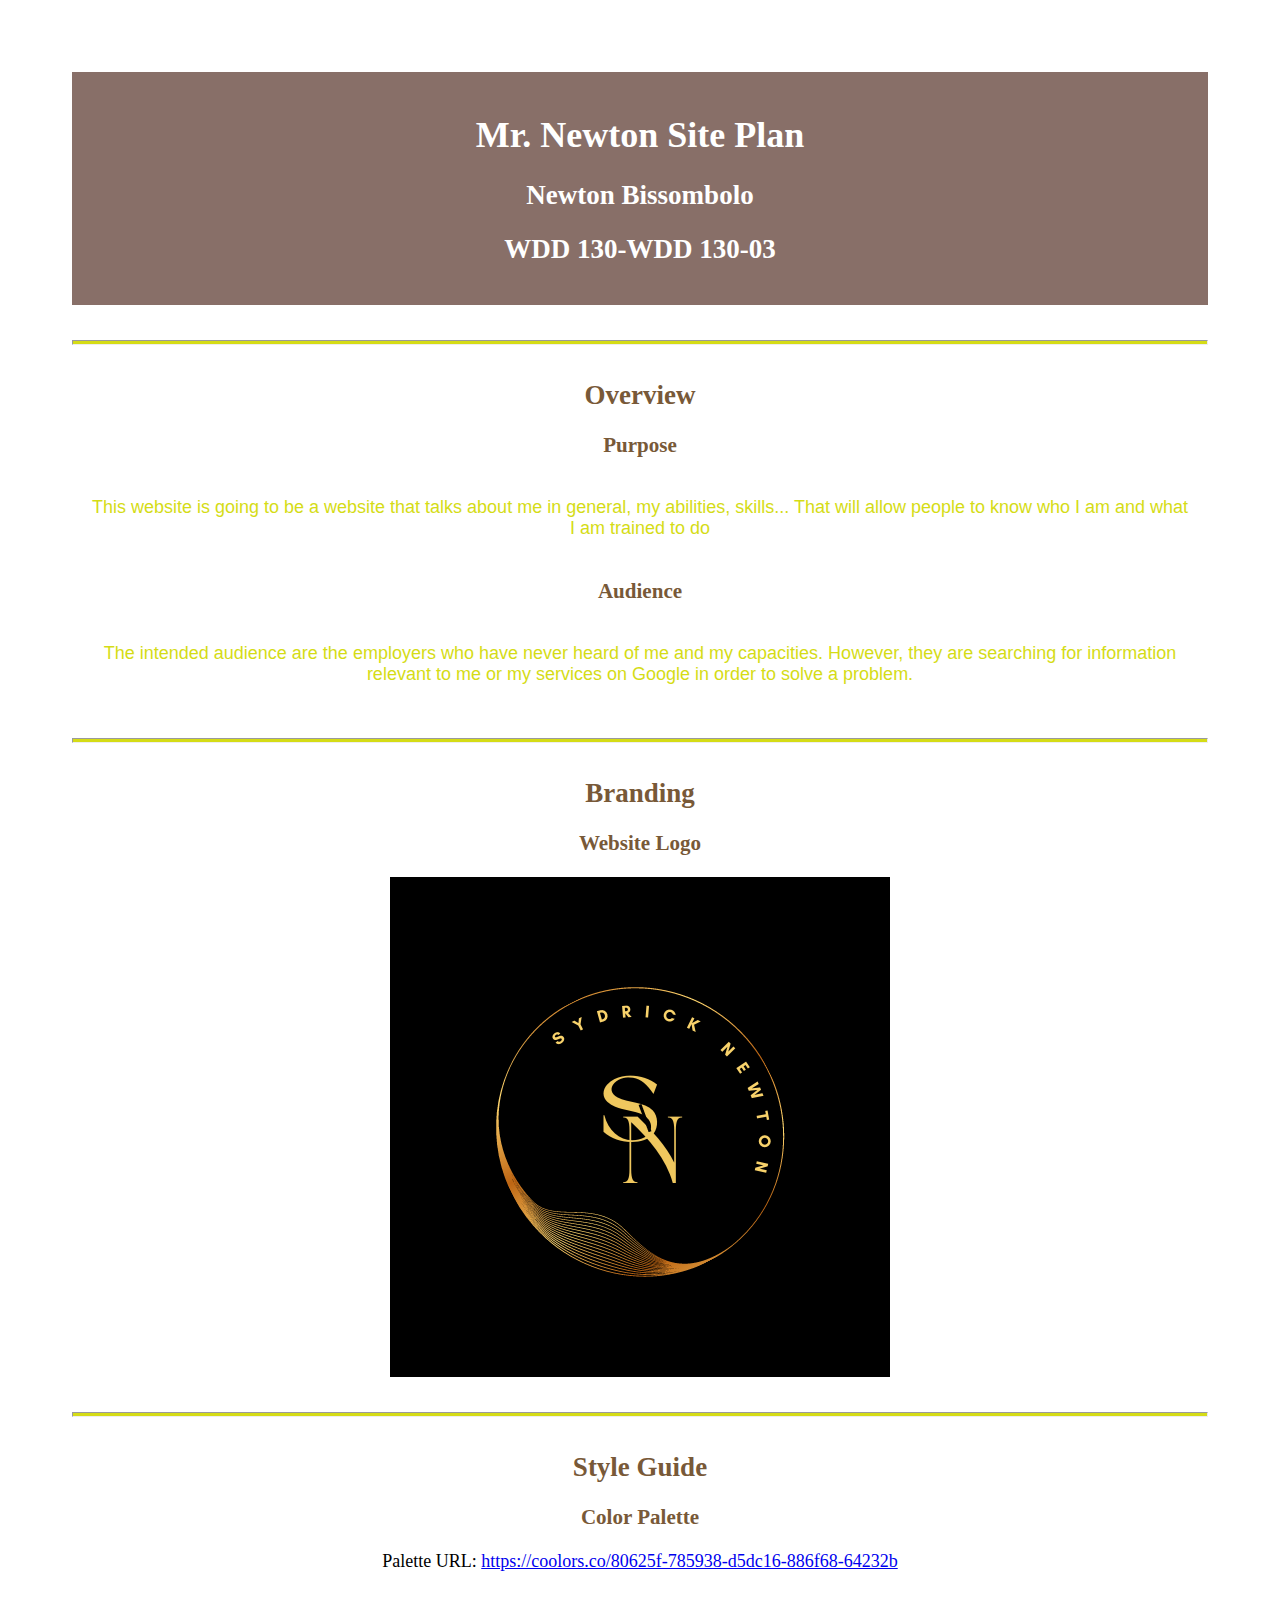
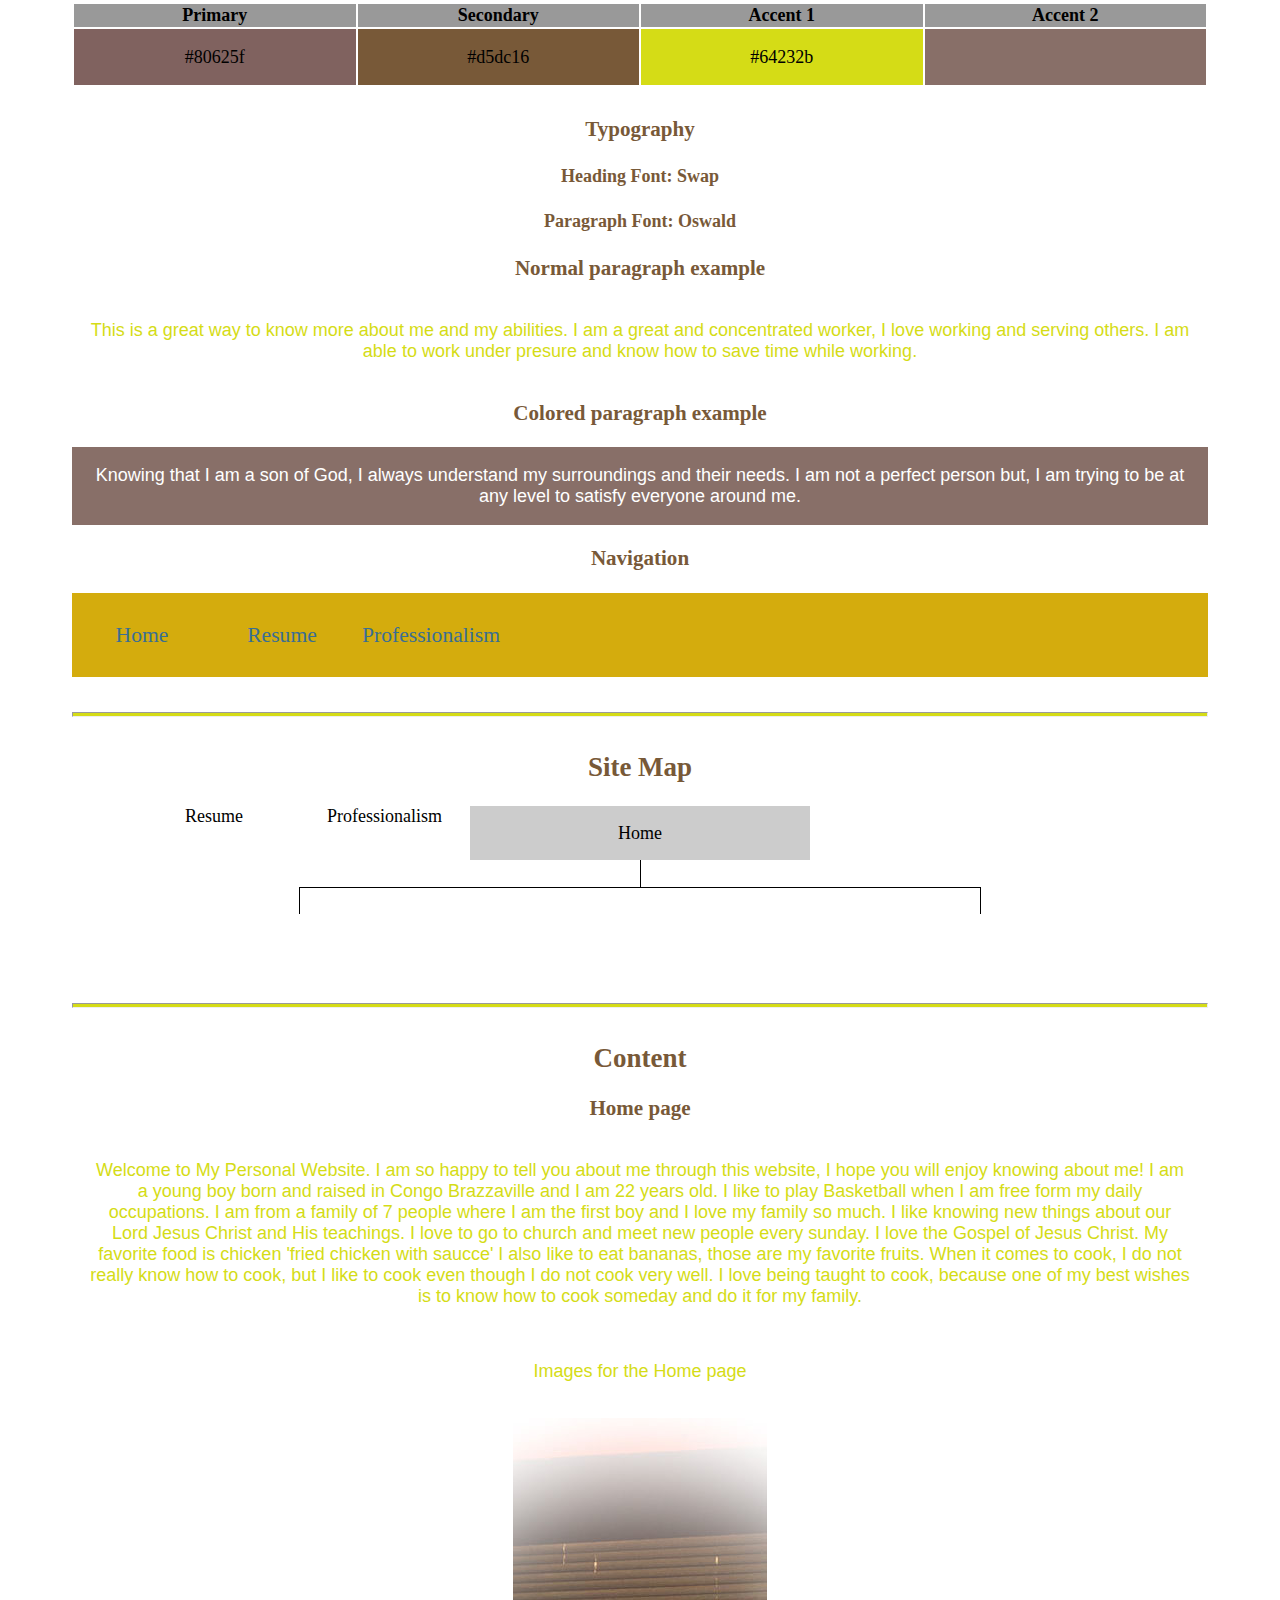
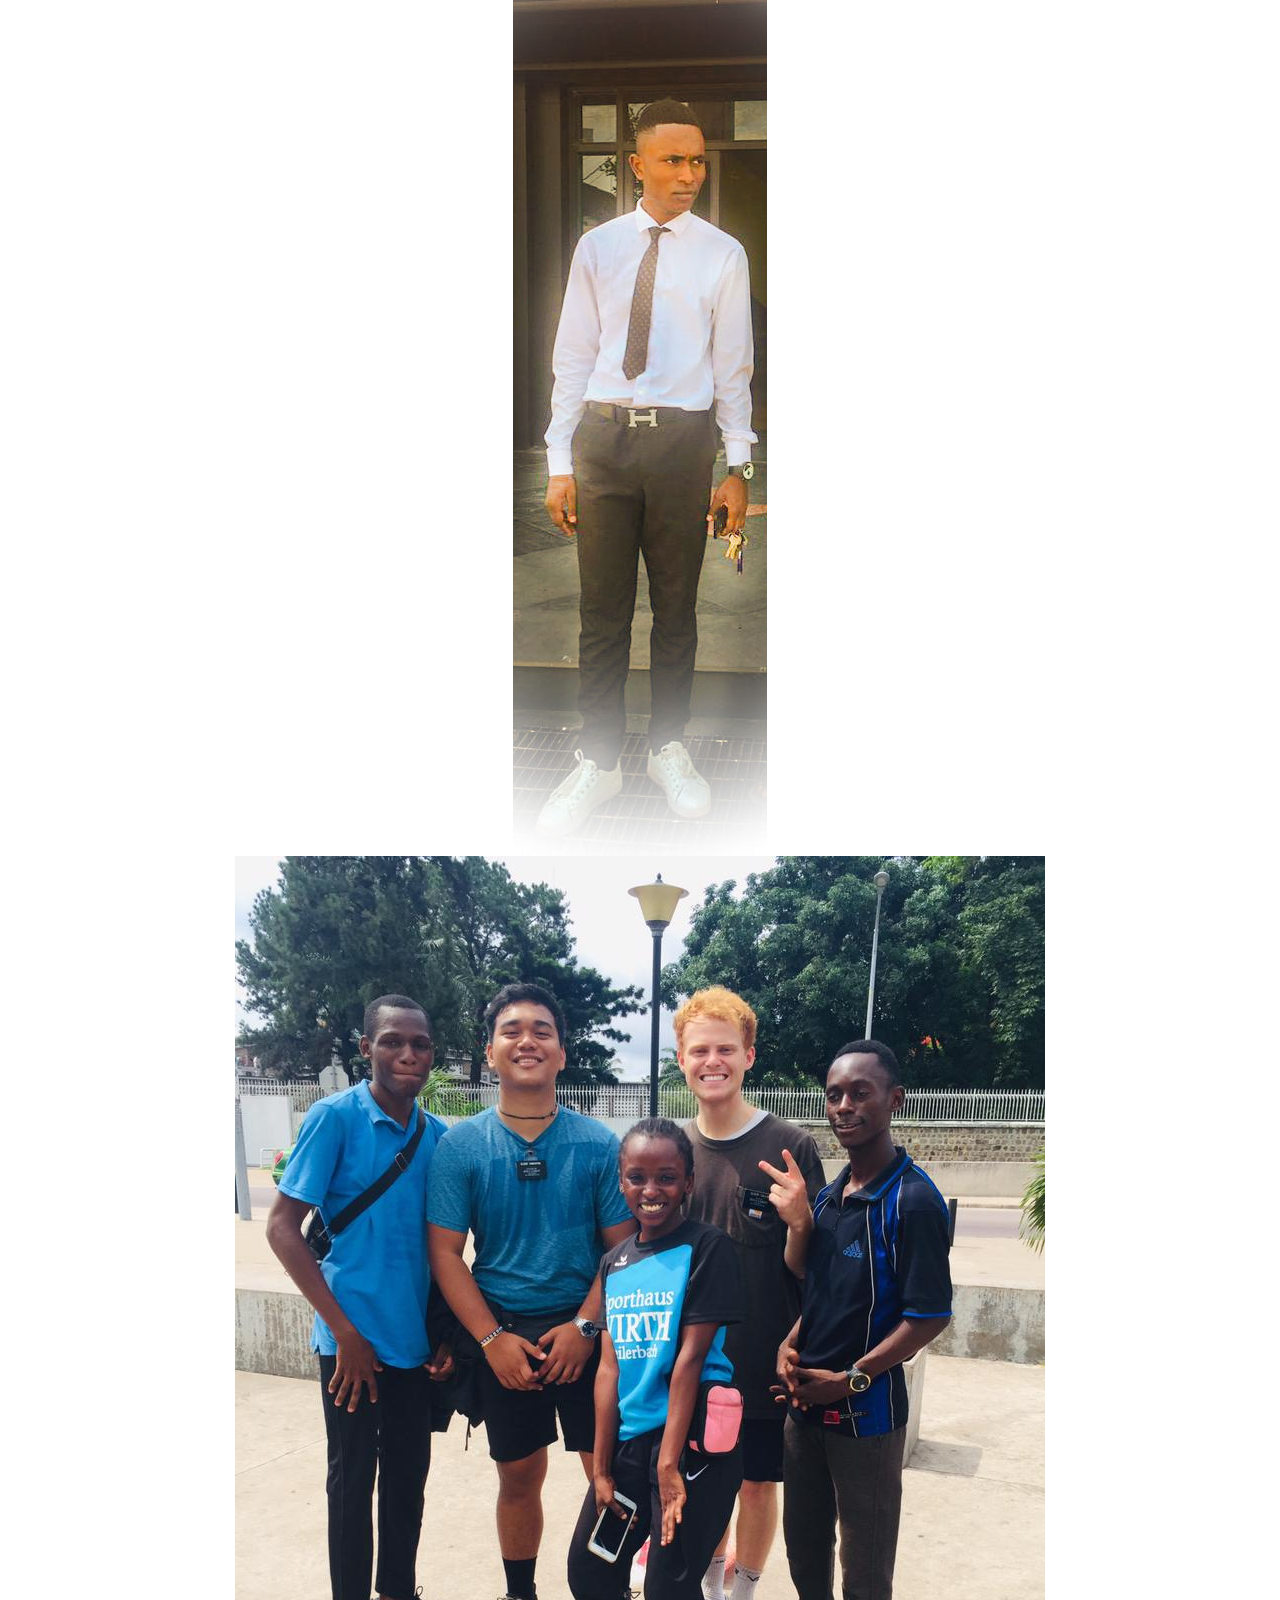
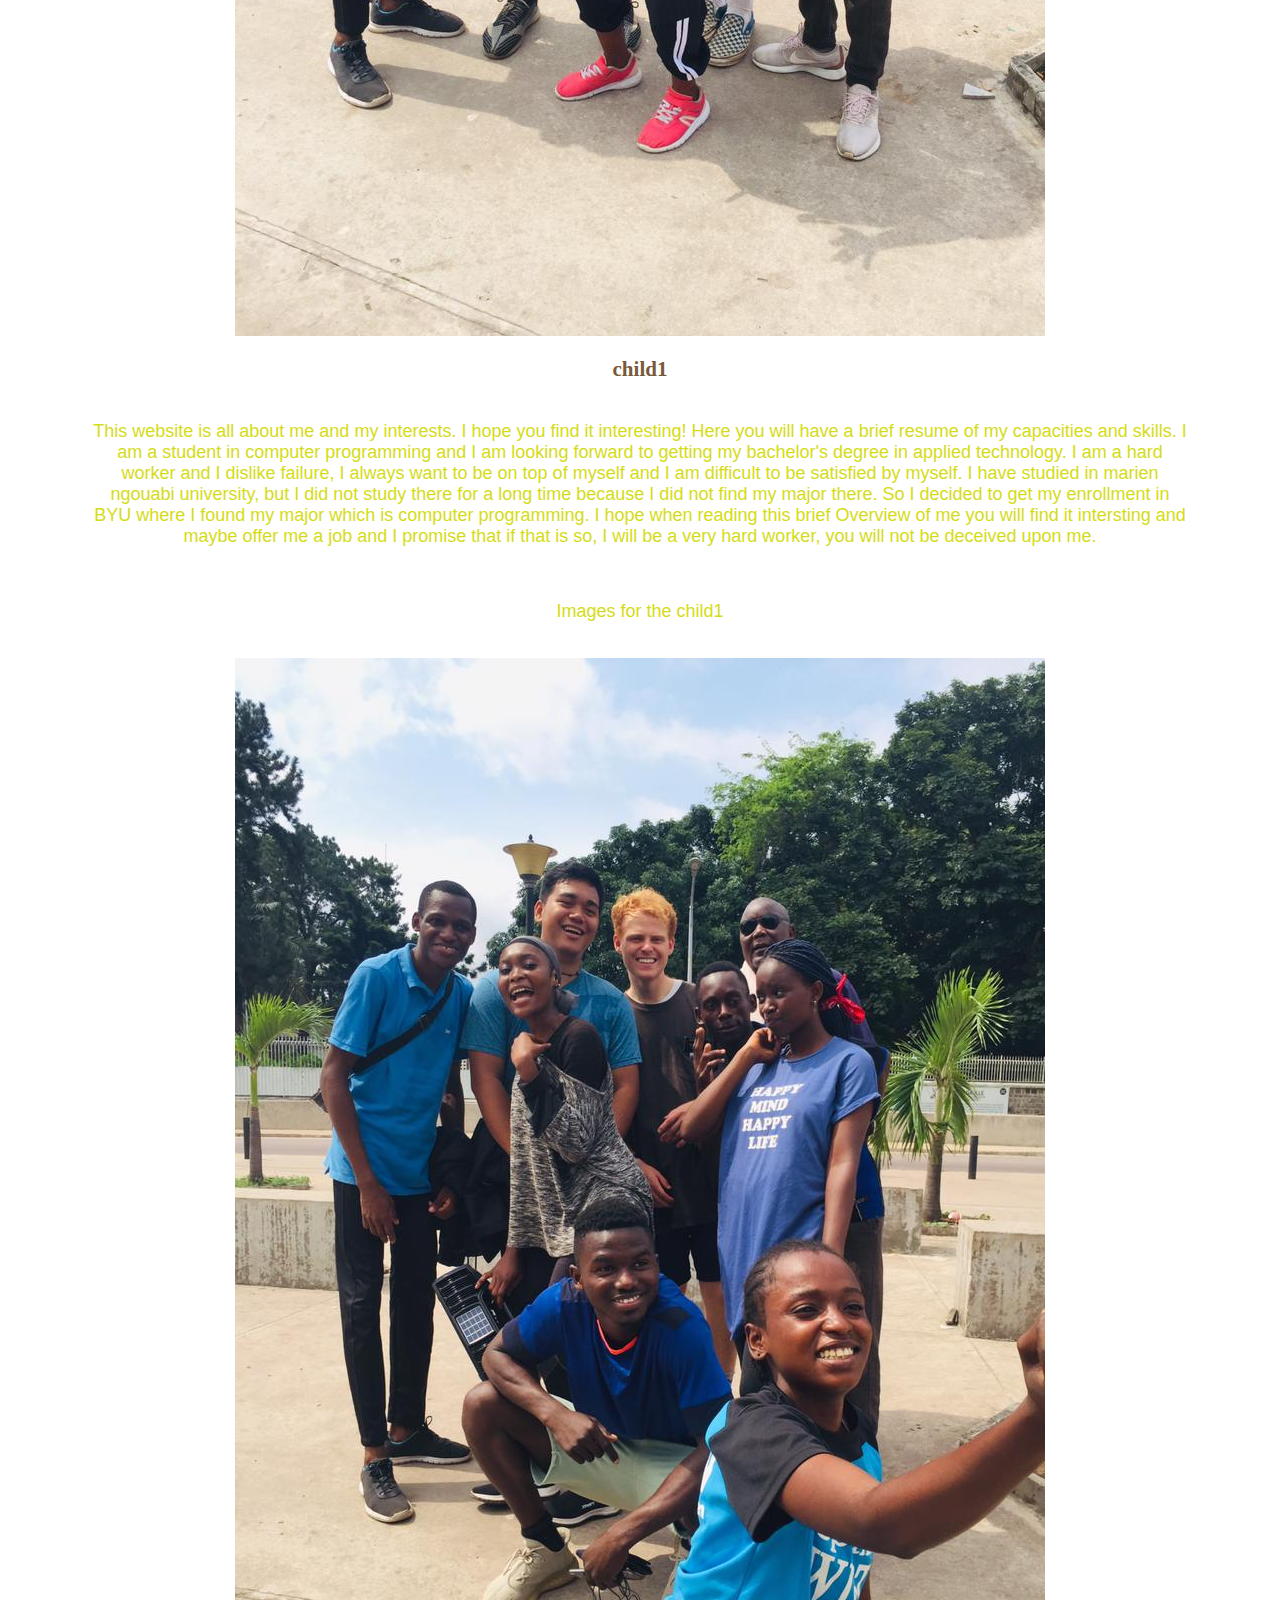
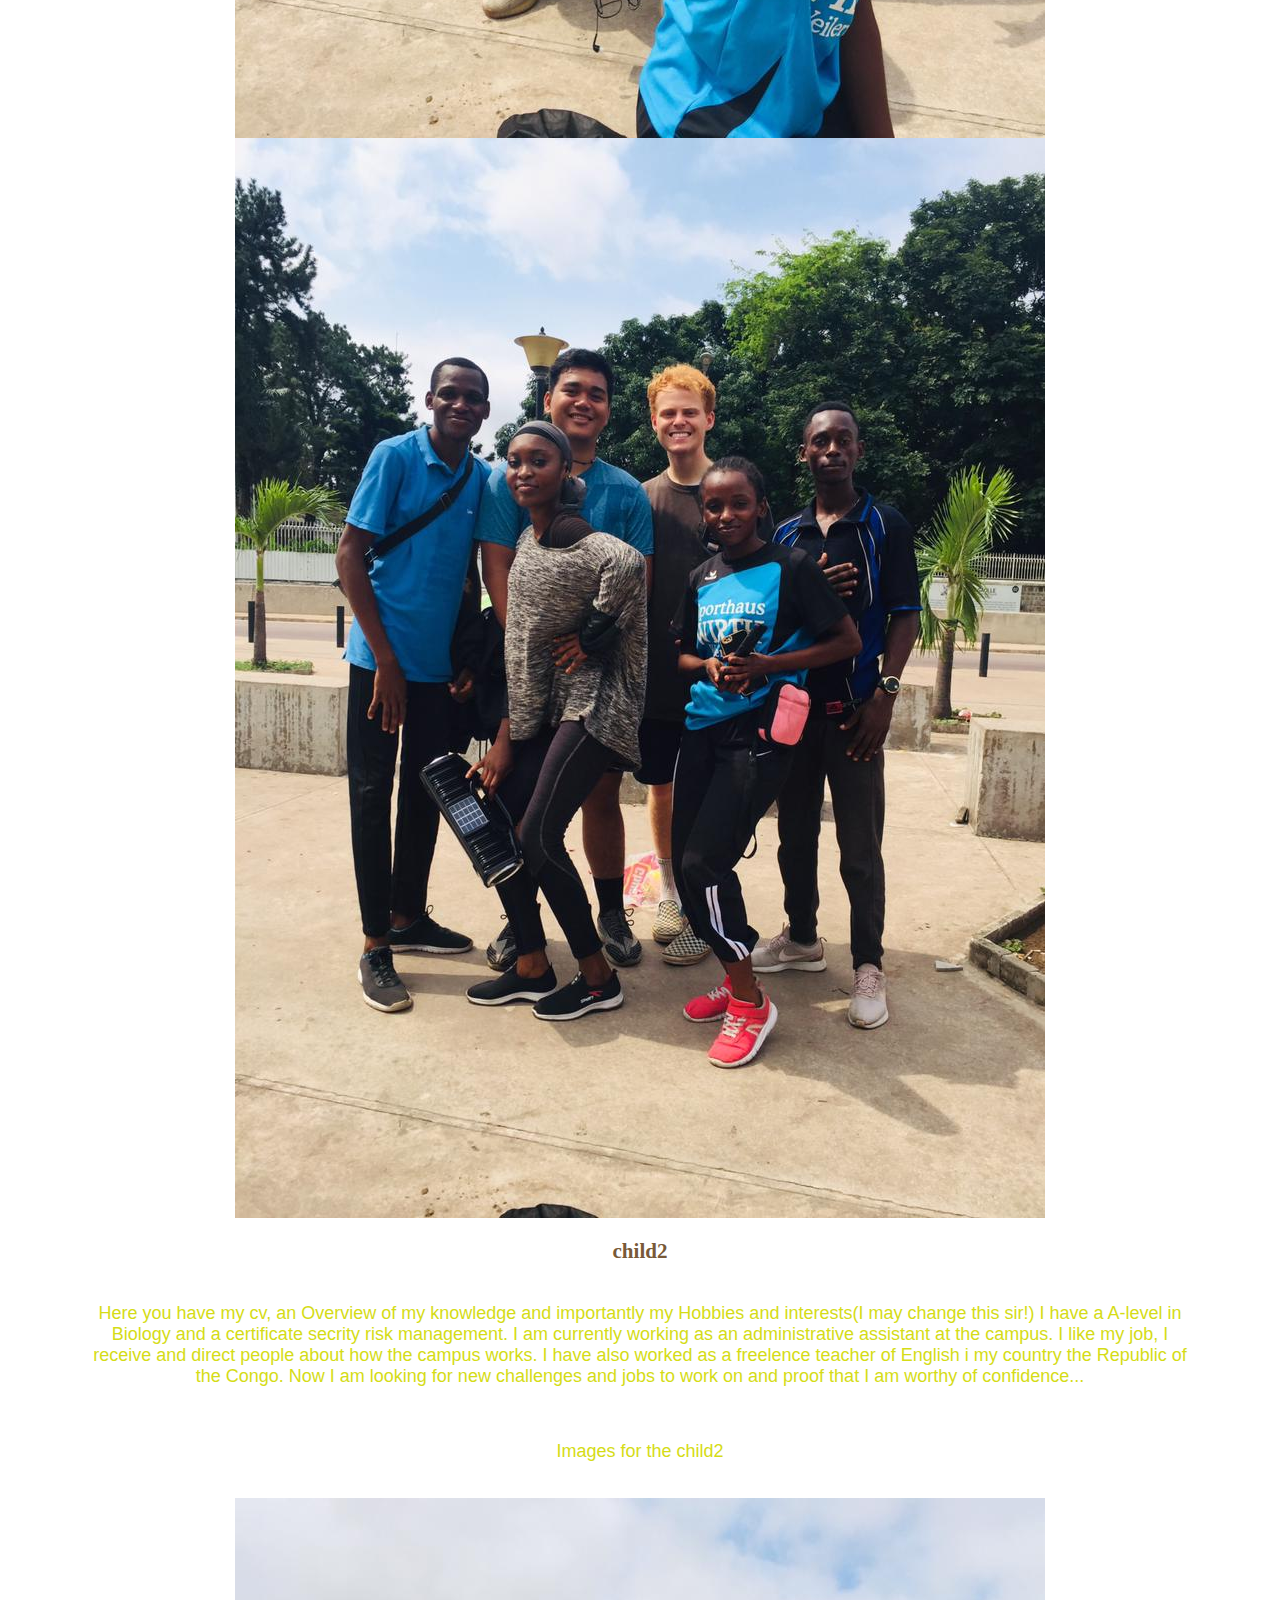
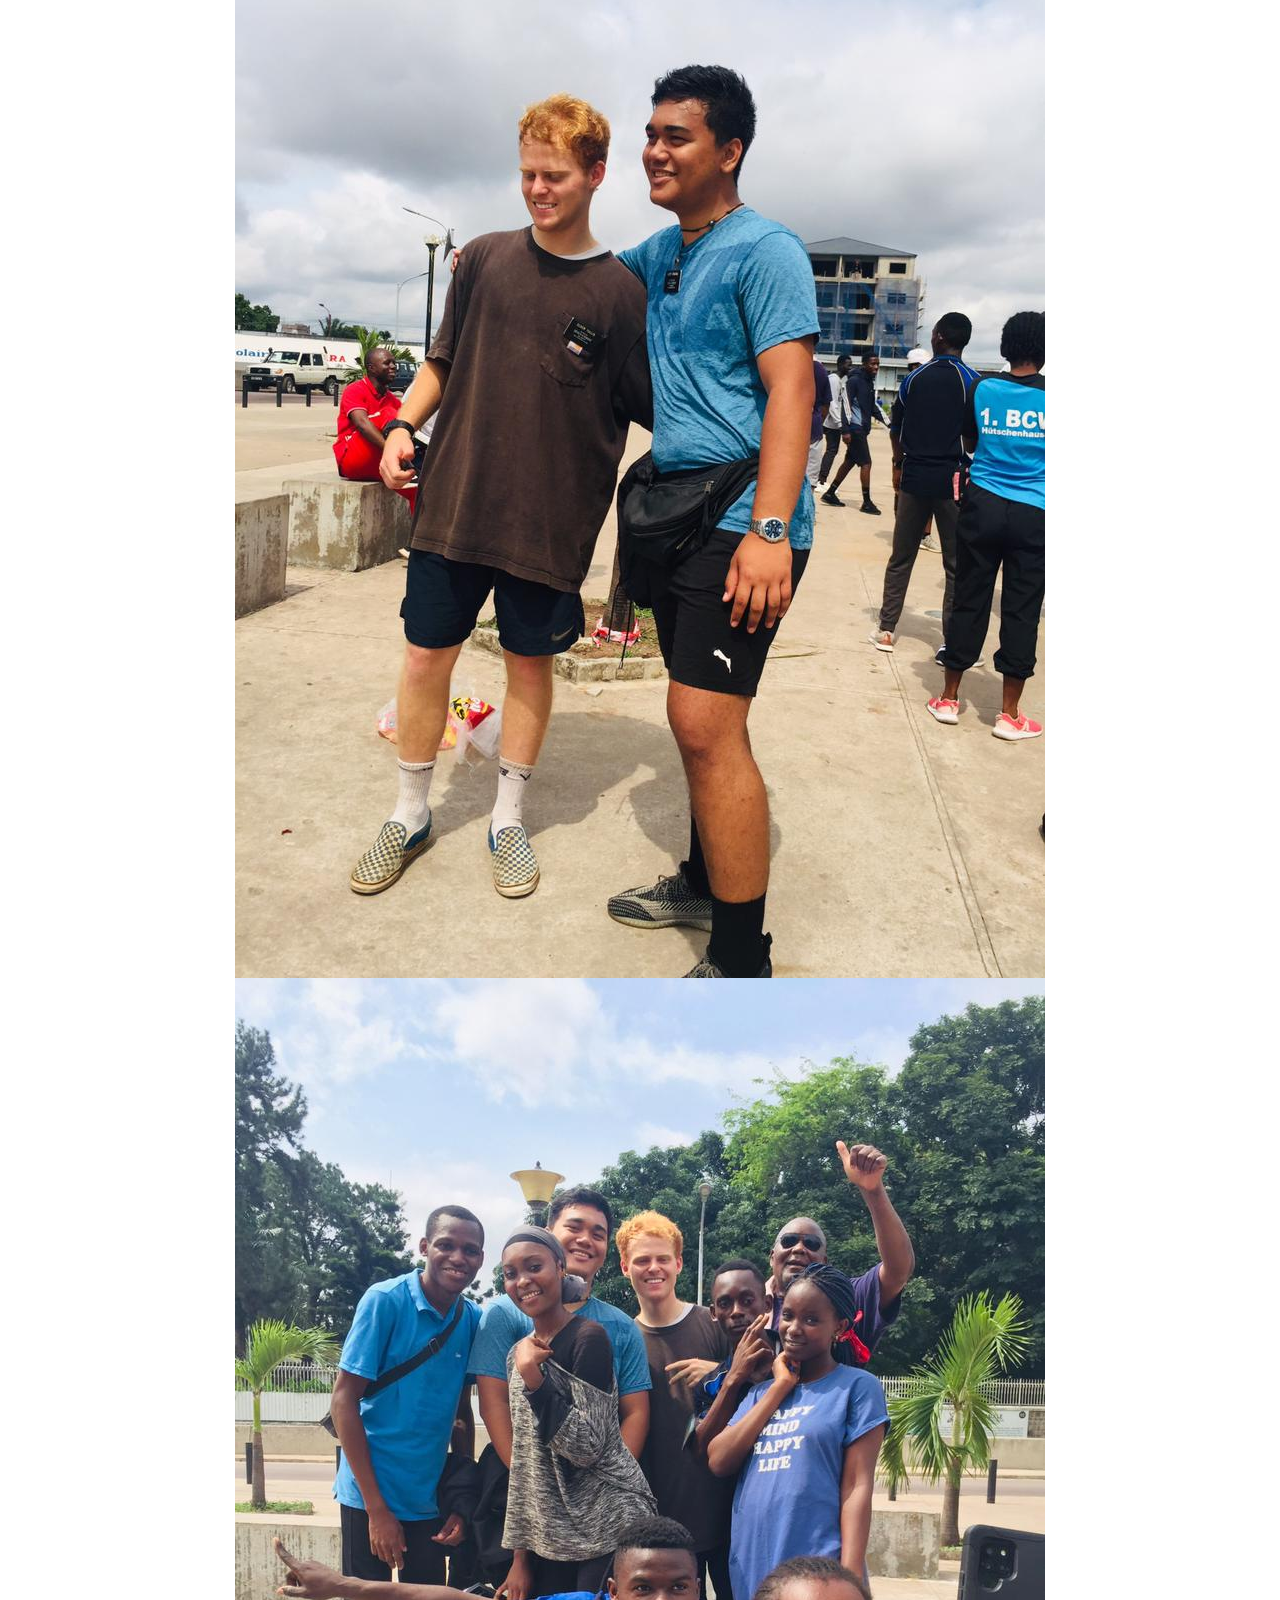
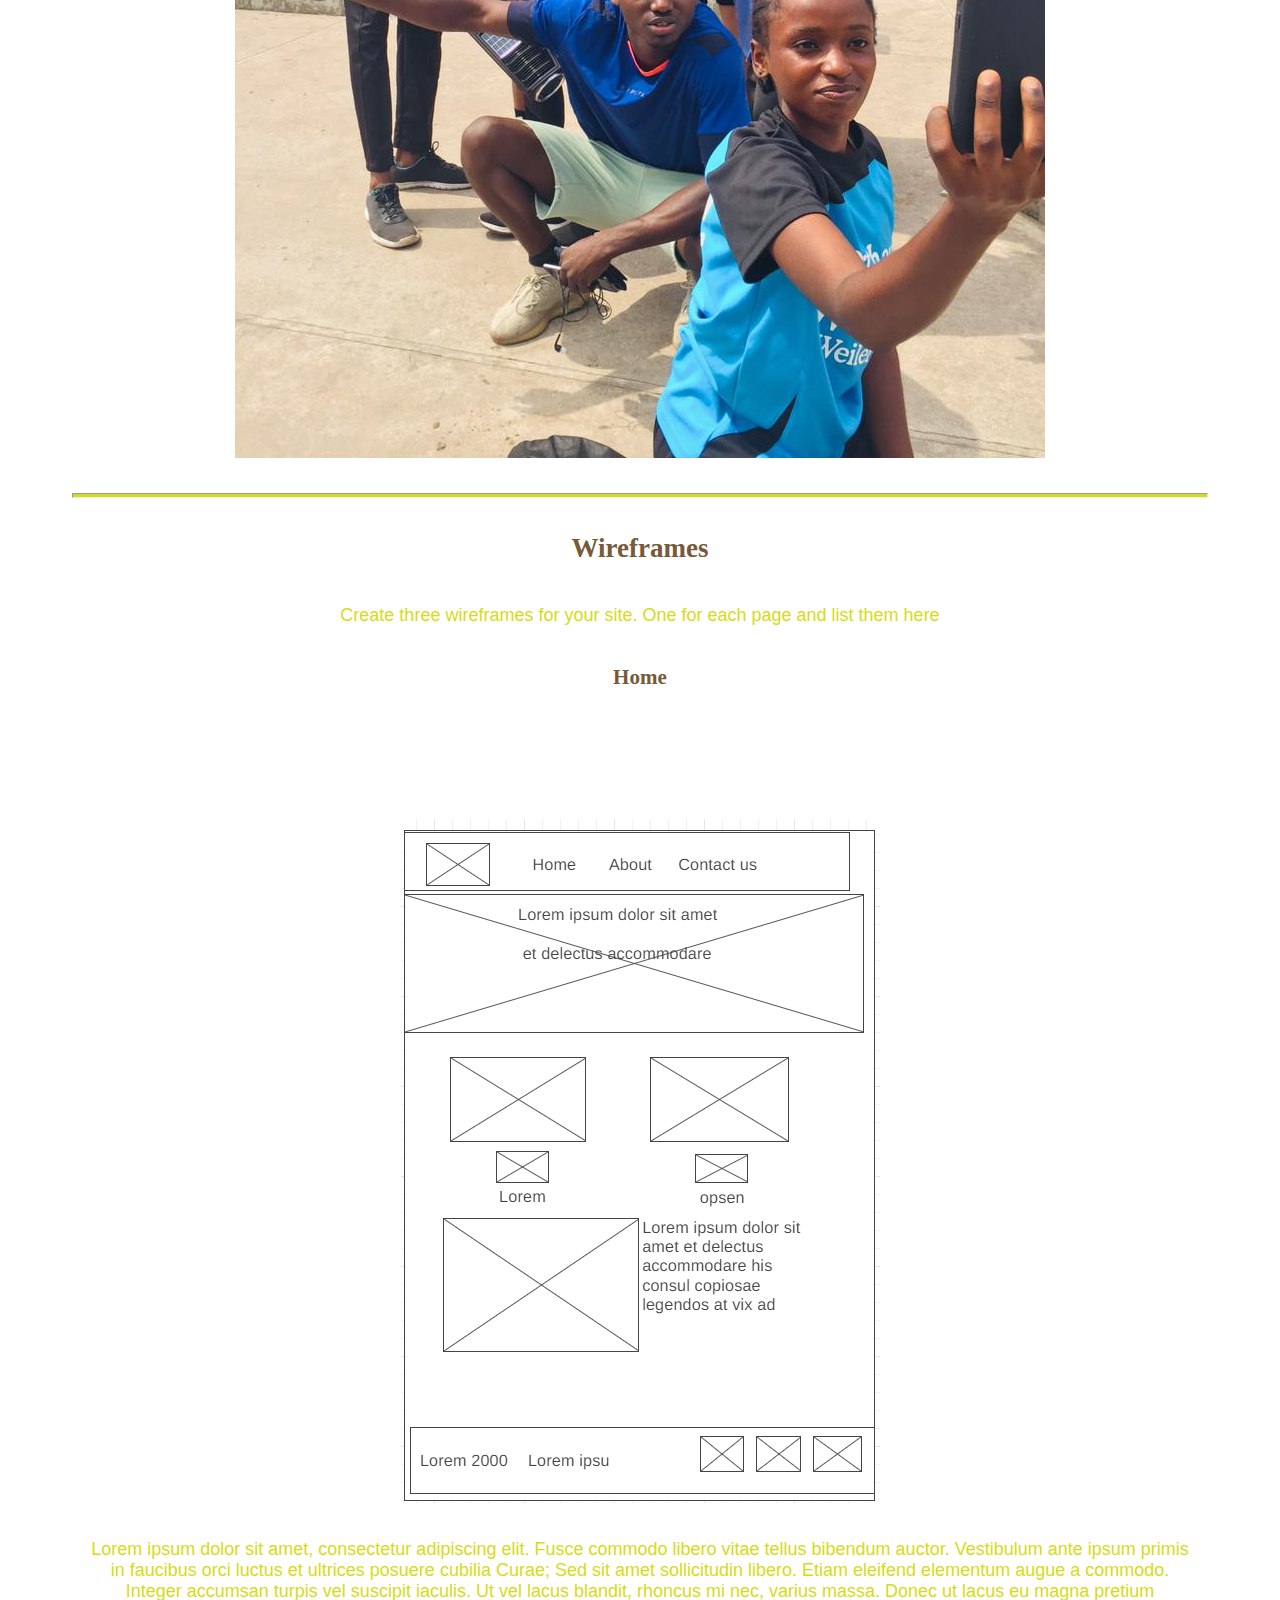
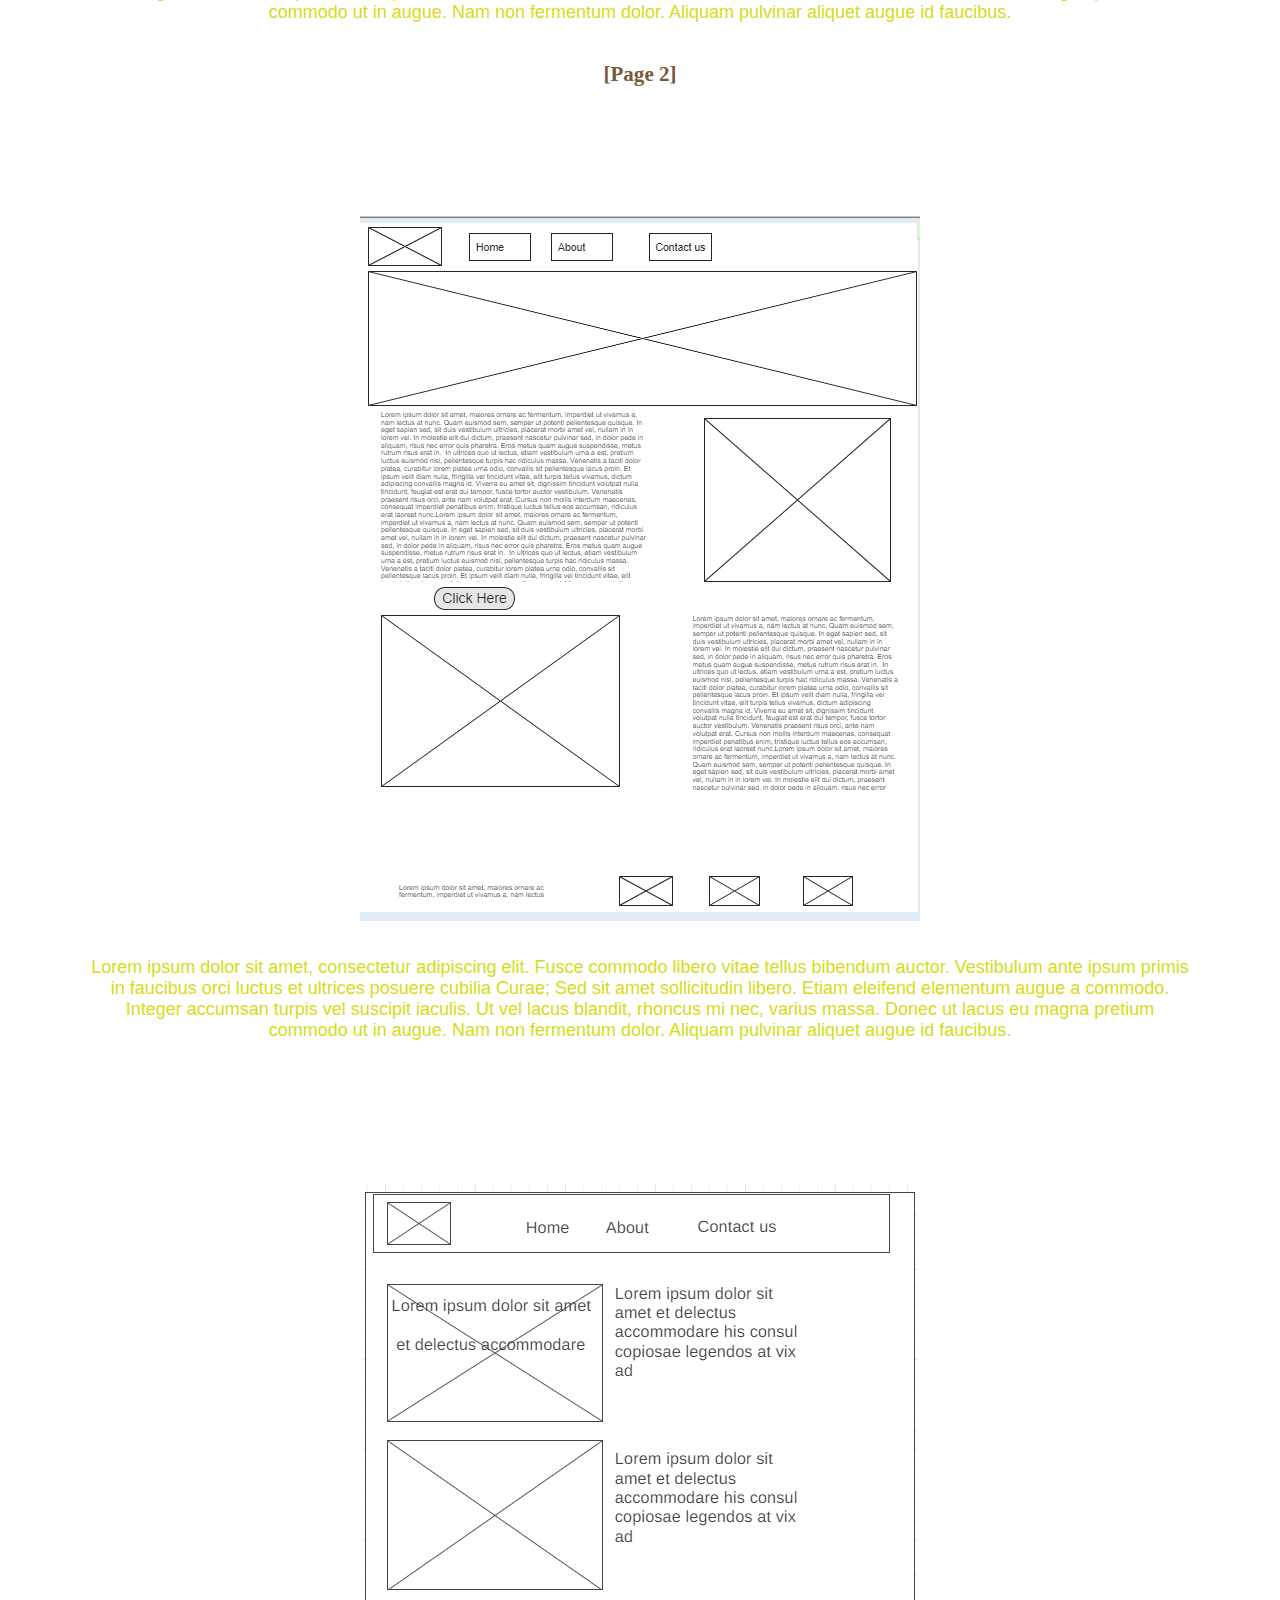
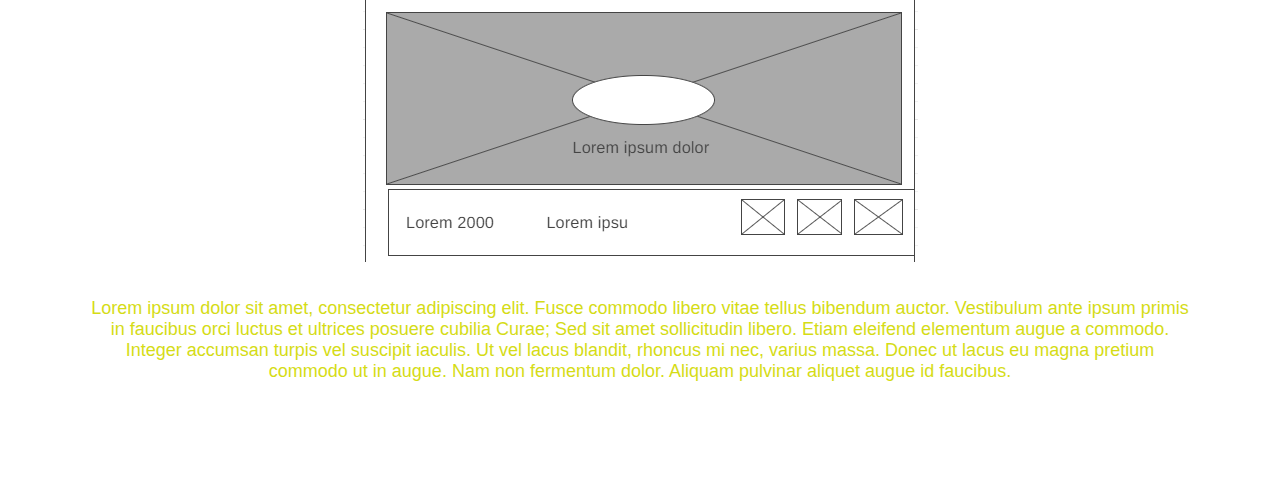
==== index.html @ 205f89ba "common" ====
<!DOCTYPE html>
<html lang="en-us">
    
  <head>
    <meta charset="utf-8">
    <title>My personal Website</title>
    <link type="text/css" rel="stylesheet" href="styles/site-plan.css">
  </head>

  <body>
    <header>
      <h1>Mr. Newton Site Plan</h1>
      <h2>Newton Bissombolo</h2>
      <h2>WDD 130-WDD 130-03</h2>
      <!-- In the header above, add the name or your site, your name and class number. For example if you are in section 3 you would put WDD 130.03 -->
    </header>
    <main>

      <!-- ------------------------Steps 2-3------------------------------ -->
      <hr>
      <h2>Overview</h2>
      <h3>Purpose</h3>
      <p>This website is going to be a website that talks about me in general, my abilities, skills... That will allow people to know who I am and what I am trained to do</p>  <!-- change this -->


      <h3>Audience</h3>
      <p>The intended audience are  the employers who have never heard of me and my capacities. However, they are searching for information relevant to me or my services on Google in order to solve a problem.</p>  <!-- change this -->

      <hr>
      <h2>Branding</h2>
      <h3>Website Logo</h3>
      <!-- Replace this with some sort of logo for your site.  A logo can be as simple as the name of your site in a nice font :) -->
      <img src="images/mylogo2.png" alt="Logo image" />
      <hr>
      <h2>
        Style Guide
      </h2>

      <!-- ------------------------Steps 4-8------------------------------ -->

      <h3>
        Color Palette
      </h3>
      <!--  The colors you choose for a website are one of the most important decisions you will make. Follow the instructions on the activity in iLearn then return and replace the color codes below with the hex color codes (the 6 digit numbers that show at the bottom of each color) for the colors you have chosen below.  You should have at least 2 colors but do not have to fill in all 4 if you do not need them.  -->

      <!-- Copy and paste the URL to your finished palette below Make sure to paste it into both spots -->
      Palette URL: <a href="https://coolors.co/80625f-785938-d5dc16-886f68-64232b" target="_blank">https://coolors.co/80625f-785938-d5dc16-886f68-64232b</a>


      <table class="colors">
        <tr>
            <th>Primary</th>
            <th>Secondary</th>
            <th>Accent 1</th>
            <th>Accent 2</th>
        </tr>
        <!-- Replace the numbers in the boxes below with your hex color codes. Then switch to the site-plan.css file and change your colors there as well. -->
        <tr>
            <td class="primary">#80625f</td>
            <td class="secondary">#d5dc16</td>
            <td class="accent1">#64232b</td>
            <td class="accent2"></td>
        </tr>
      </table>

      <!-- ------------------------Step 9------------------------------ -->

      <h3>
        Typography
      </h3>
      <!-- Choose a font for your paragraphs (body copy) and headlines. What font(s) have you chosen? Why did you choose what you did?  Make sure to review the list of web safe fonts at W3Schools.org as a starting point.  Think also about which of your colors above you might use for background and font colors. -->

      <h4>
        Heading Font: Swap <!-- change this -->
      </h4>
      <h4>
        Paragraph Font: Oswald <!-- change this -->
      </h4>
      <h3>
        Normal paragraph example
      </h3>
      <p>
        This is a great way to know more about me and my abilities.
        I am a great and concentrated worker, I love working and serving others.
        I am able to work under presure and know how to save time while working.
      </p>
      <h3>
        Colored paragraph example
      </h3>
      <p class="colored">
        Knowing that I am a son of God, I always understand my surroundings and their needs.
        I am not a perfect person but, I am trying to be at any level to satisfy everyone around me. 
      </p>

      <!-- ------------------------Step 10------------------------------ -->

      <h3>
        Navigation
      </h3>
      <!-- Think about how you want your navigation bar to look. In the site-plan.css file change the colors to your colors to get the look you desire. --> 
      <nav>
        <a href="#">Home</a>
        <a href="child1.html">Resume</a>
        <a href="child2.html">Professionalism</a>
      </nav>
      <hr>
      <h2>
        Site Map
      </h2>
      <div class="sitemap">
        <div class="sm-home">
          Home
        </div>
        <div class="sm-child2.html">
          Resume <!-- change this -->
        </div>
        <div class="sm-child2.html">
          Professionalism  <!-- change this -->
        </div>

        <div class="top">
          &nbsp;
        </div>
        <div class="left">
          &nbsp;
        </div>
        <div class="right">
          &nbsp;
        </div>

      </div>

      <!-- --------Content Section -------------- -->
      <hr>
      <h2>
        Content
      </h2>
      <h3>Home page</h3>
      <p>
        Welcome to My Personal Website. I am so happy to tell you about me through this website, I hope you will enjoy knowing about me!
        I am a young boy born and raised in Congo Brazzaville and I am 22 years old. I like to play Basketball when I am free form my daily occupations.
        I am from a family of 7 people where I am the first boy and I love my family so much. I like knowing new things about our Lord Jesus Christ and His teachings.
        I love to go to church and meet new people every sunday. I love the Gospel of Jesus Christ. My favorite food is chicken 'fried chicken with saucce' I also like to eat bananas, those are my favorite fruits.
        When it comes to cook, I do not really know how to cook, but I like to cook even though I do not cook very well. I love being taught to cook, because one of my best wishes is to know how to cook someday and do it for my family.
      </p>
      <p>Images for the Home page</p>
        <img src="images/mypicture.jpg" alt="Picture of me">
        <img src="images/mybrothers.jpg" alt="image for homepage">

      </ul>
      <h3>child1</h3>
      <p>
        This website is all about me and my interests. I hope you find it interesting! Here you will have a brief resume of my capacities and skills. I am a student in computer programming and I am looking forward to getting my bachelor's degree
        in applied technology. I am a hard worker and I dislike failure, I always want to be on top of myself and I am difficult to be satisfied by myself. I have studied in marien ngouabi university,
        but I did not study there for a long time because I did not find my major there. So I decided to get my enrollment in BYU where I found my major which is computer programming.
        I hope when reading this brief Overview of me you will find it intersting and maybe offer me a job and I promise that if that is so, I will be a very hard worker, you will not be deceived upon me. 
      </p>
      <p>Images for the child1</p>
        <img src="images/socool.jpg" alt="fitness teacher">
        <img src="images/loveyou.jpg" alt="my dear friends">

      </ul>
      <h3>child2</h3>
      <p>
        Here you have my cv, an Overview of my knowledge and importantly my Hobbies and interests(I may change this sir!)
        I have a A-level in Biology and a certificate secrity risk management. I am currently working as an administrative assistant at the campus.
        I like my job, I receive and direct people about how the campus works. I have also worked as a freelence teacher of English i my country the Republic of the Congo.
        Now I am looking for new challenges and jobs to work on and proof that I am worthy of confidence... 
      </p>
      <p>Images for the child2</p>
        <img src="images/awsome.jpg" alt="one of my favorites">
        <img src="images/fitness.jpg" alt="some fitness">

      </ul>
      <hr>
      <h2>
        Wireframes
      </h2>
      <p>
        Create three wireframes for your site. One for each page and list them here</p>

      <h3>Home</h3>
      <p>         
        <div class="container">
          <div class="wireframe">
            <div class="header">

        </div>
      </p>
        <div>
          <img src="images/wireframe1.png" alt="Image 1">
          <p>Lorem ipsum dolor sit amet, consectetur adipiscing elit. Fusce commodo libero vitae tellus bibendum auctor. Vestibulum ante ipsum primis in faucibus orci luctus et ultrices posuere cubilia Curae; Sed sit amet sollicitudin libero. Etiam eleifend elementum augue a commodo. Integer accumsan turpis vel suscipit iaculis. Ut vel lacus blandit, rhoncus mi nec, varius massa. Donec ut lacus eu magna pretium commodo ut in augue. Nam non fermentum dolor. Aliquam pulvinar aliquet augue id faucibus.</p>
        </div>
        <div>
          <div class="footer">
        </div>
        

      <h3>[Page 2]</h3>
      <p>         
        <div class="container">
          <div class="wireframe">
            <div class="header">

        </div>
      </p>
        <div>
          <img src="images/wireframe2.png" alt="Image">
          <p>Lorem ipsum dolor sit amet, consectetur adipiscing elit. Fusce commodo libero vitae tellus bibendum auctor. Vestibulum ante ipsum primis in faucibus orci luctus et ultrices posuere cubilia Curae; Sed sit amet sollicitudin libero. Etiam eleifend elementum augue a commodo. Integer accumsan turpis vel suscipit iaculis. Ut vel lacus blandit, rhoncus mi nec, varius massa. Donec ut lacus eu magna pretium commodo ut in augue. Nam non fermentum dolor. Aliquam pulvinar aliquet augue id faucibus.</p>
        </div>     
        <p>         
          <div class="container">
            <div class="wireframe">
              <div class="header">
  
          </div>
        </p>
          <div>
            <img src="images/wireframe3.png" alt="Image 2">
            <p>Lorem ipsum dolor sit amet, consectetur adipiscing elit. Fusce commodo libero vitae tellus bibendum auctor. Vestibulum ante ipsum primis in faucibus orci luctus et ultrices posuere cubilia Curae; Sed sit amet sollicitudin libero. Etiam eleifend elementum augue a commodo. Integer accumsan turpis vel suscipit iaculis. Ut vel lacus blandit, rhoncus mi nec, varius massa. Donec ut lacus eu magna pretium commodo ut in augue. Nam non fermentum dolor. Aliquam pulvinar aliquet augue id faucibus.</p>
          </div>
    </main>
  </body>

</html>
---- styles/site-plan.css ----
/* if you are using any Google fonts change the font names below to your fonts. 
Any spaces in your font name should be replaced with a +. 
Fonts are separated by a | */
@import url('https://fonts.googleapis.com/css2?family=Dancing+Script:wght@500;600;700&display=swap');

:root {
  /* change the values below to your colors from your palette */
  --primary-color: #80625f   ;
  --secondary-color: #785938 ;
  --accent1-color: #d5dc16;
  --accent2-color: #886f68;

  /* change the values below to your chosen font(s) */
  --heading-font: "swap";
  --paragraph-font: Oswald, Helvetica, sans-serif;

  /* these colors below should be chosen from among your palette colors above */
  --headline-color-on-white: #785938;  /* headlines on a white background */ 
  --headline-color-on-color: white; /* headlines on a colored background */ 
  --paragraph-color-on-white: #d5dc16; /* paragraph text on a white background */ 
  --paragraph-color-on-color: white; /* paragraph text on a colored background */ 
  --paragraph-background-color: #886f68  ;
  --nav-link-color: #396E94;
  --nav-background-color: #D4AC0D;
  --nav-hover-link-color: white;
  --nav-hover-background-color: #396E94;
}


/*  Look around below...but DON'T CHANGE ANYTHING! */

body {
  max-width: 1200px;
  margin: 0 auto;
  padding: 4em;
  font-size: 18px;
  text-align: center;
}
img {
  display: block;
  margin: 0 auto;
}
h1, h2, h3, h4, h5, h6 {
  font-family: var(--heading-font);
  color: var(--headline-color-on-white);
}
h2 {
  text-align: center;
}
hr {
  height: 3px;
  margin: 35px 0;
  background: var(--accent1-color);
}
header {
  padding: 1em;
  text-align: center;
  color: var(--headline-color-on-color);
  background-color: var(--paragraph-background-color);
}
header > h1, header > h2 {
  color: var(--headline-color-on-color);
}

p {
  font-family: var(--paragraph-font);
  color: var(--paragraph-color-on-white);
  padding: 1em;
}
.colors {
  width: 100%;
  min-width: 350px;
  margin: 30px auto;
  text-align: center;
}
.colors th {
  background-color: #999;
}
.colors td{
  width: 25%;
  height: 3em;
}

.primary {
  background-color: var(--primary-color);
}
.secondary {
  background-color: var(--secondary-color);
}
.accent1 {
  background-color: var(--accent1-color);
}
.accent2{
  background-color: var(--accent2-color);
}

p.colored {
  background-color: var(--paragraph-background-color);
  color: var(--paragraph-color-on-color);
}

nav {
  background-color: var(--nav-background-color);
  line-height: 3em;
  text-align: center;
  font-size: 1.2em;
}
nav  {
  list-style-type: none;
  display: flex;

}
nav a {
  padding:1em;
  min-width: 120px;
  text-decoration: none;
  padding: 10px;

}
nav a:link, nav a:visited {
  color: var(--nav-link-color);
}
nav a:hover {
  color: var(--nav-hover-link-color);
  background-color: var(--nav-hover-background-color);
}

.sitemap {
  display: grid;
  justify-content: center;

  grid-template-columns: repeat(6, 15%);
  grid-template-rows: 3em 1.5em 1.5em 3em;
  grid-template-areas: ". . home home . ."
    ". . . top . ."
    ". left left right right ."
    "page2 page2 . . page3 page3";
}
.sitemap > div {

  text-align: center;

}
.sm-home {
  grid-area: home;
  background-color: #ccc;
  line-height: 3em;
}
.sm-page2 {
  grid-area: page2;
  background-color: #ccc;
  line-height: 3em;
}
.sm-page3 {
  grid-area: page3;
  background-color: #ccc;
  line-height: 3em;
}

.top {
  grid-area: top;
  border-left: 1px solid;
}

.left {
  grid-area: left;
  border-top: 1px solid;
  border-left: 1px solid;
}

.right {
  grid-area: right;
  border-top: 1px solid;
  border-right: 1px solid;
}
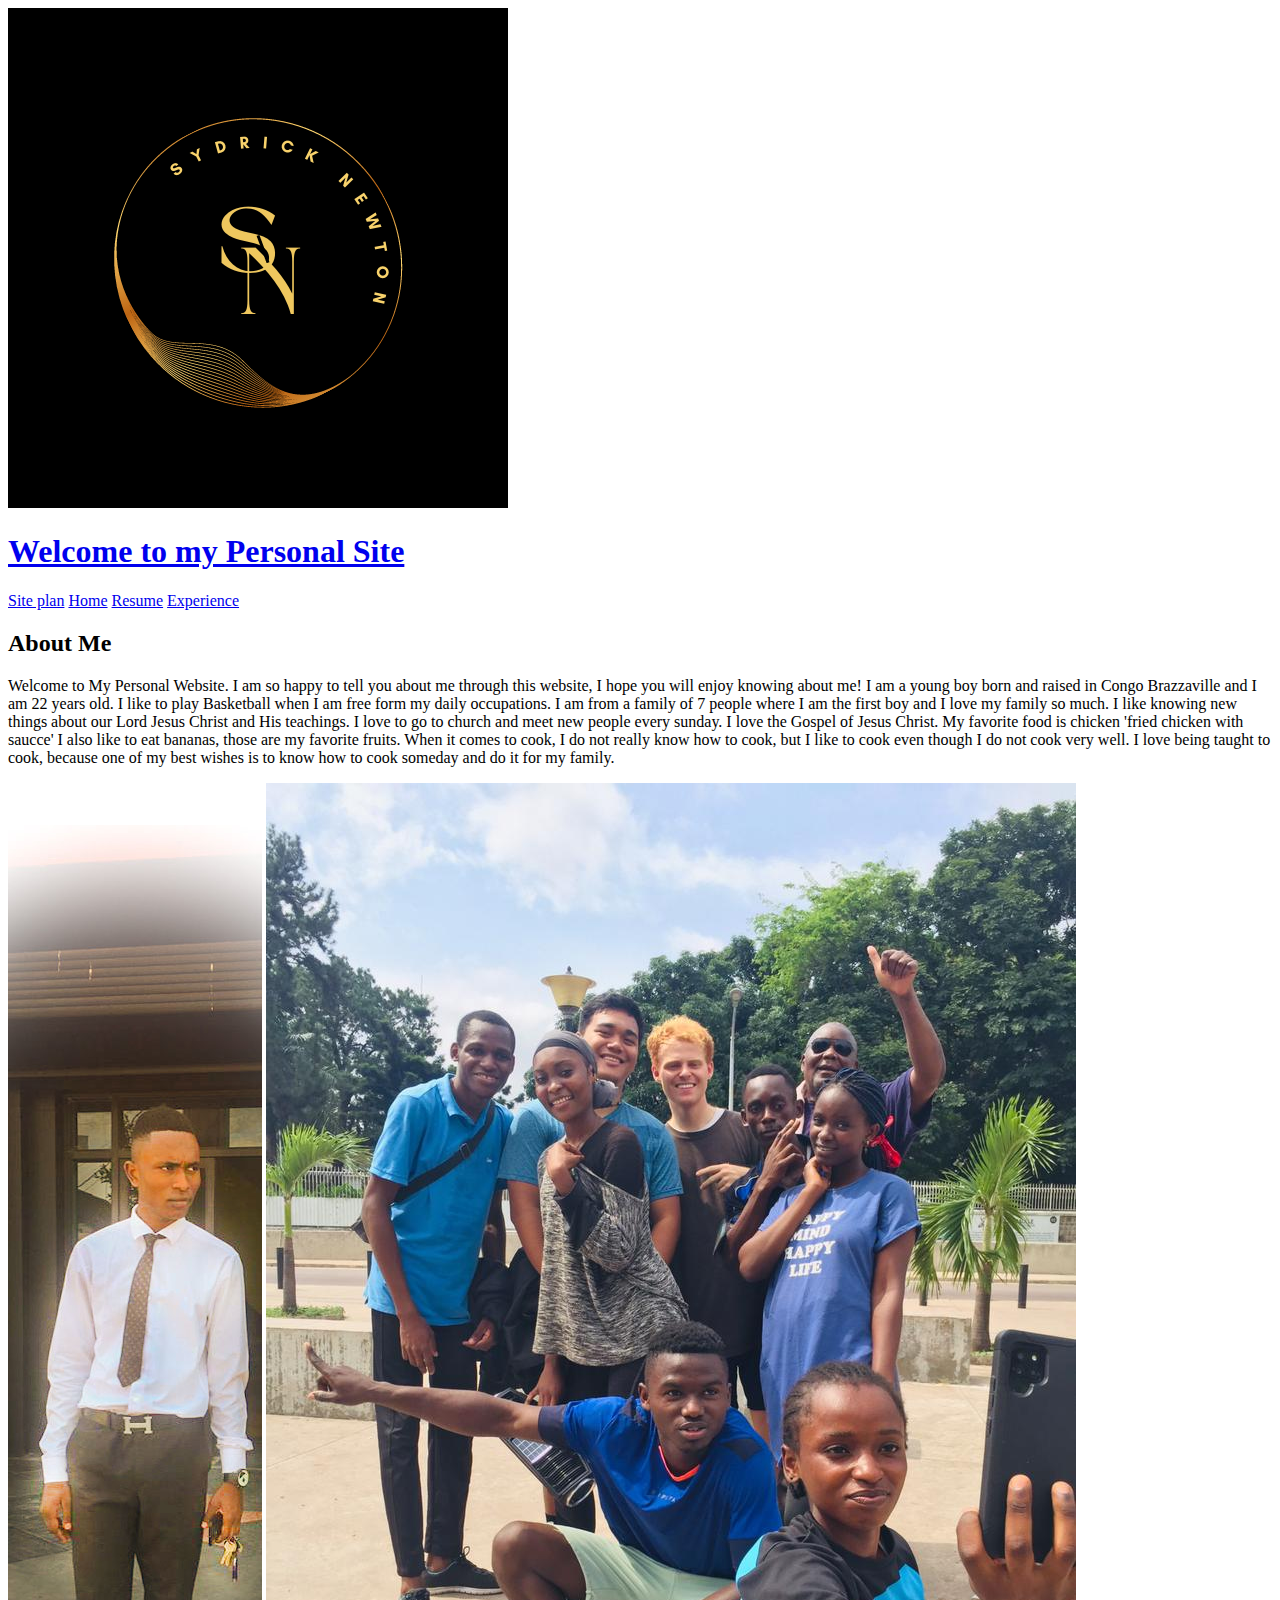
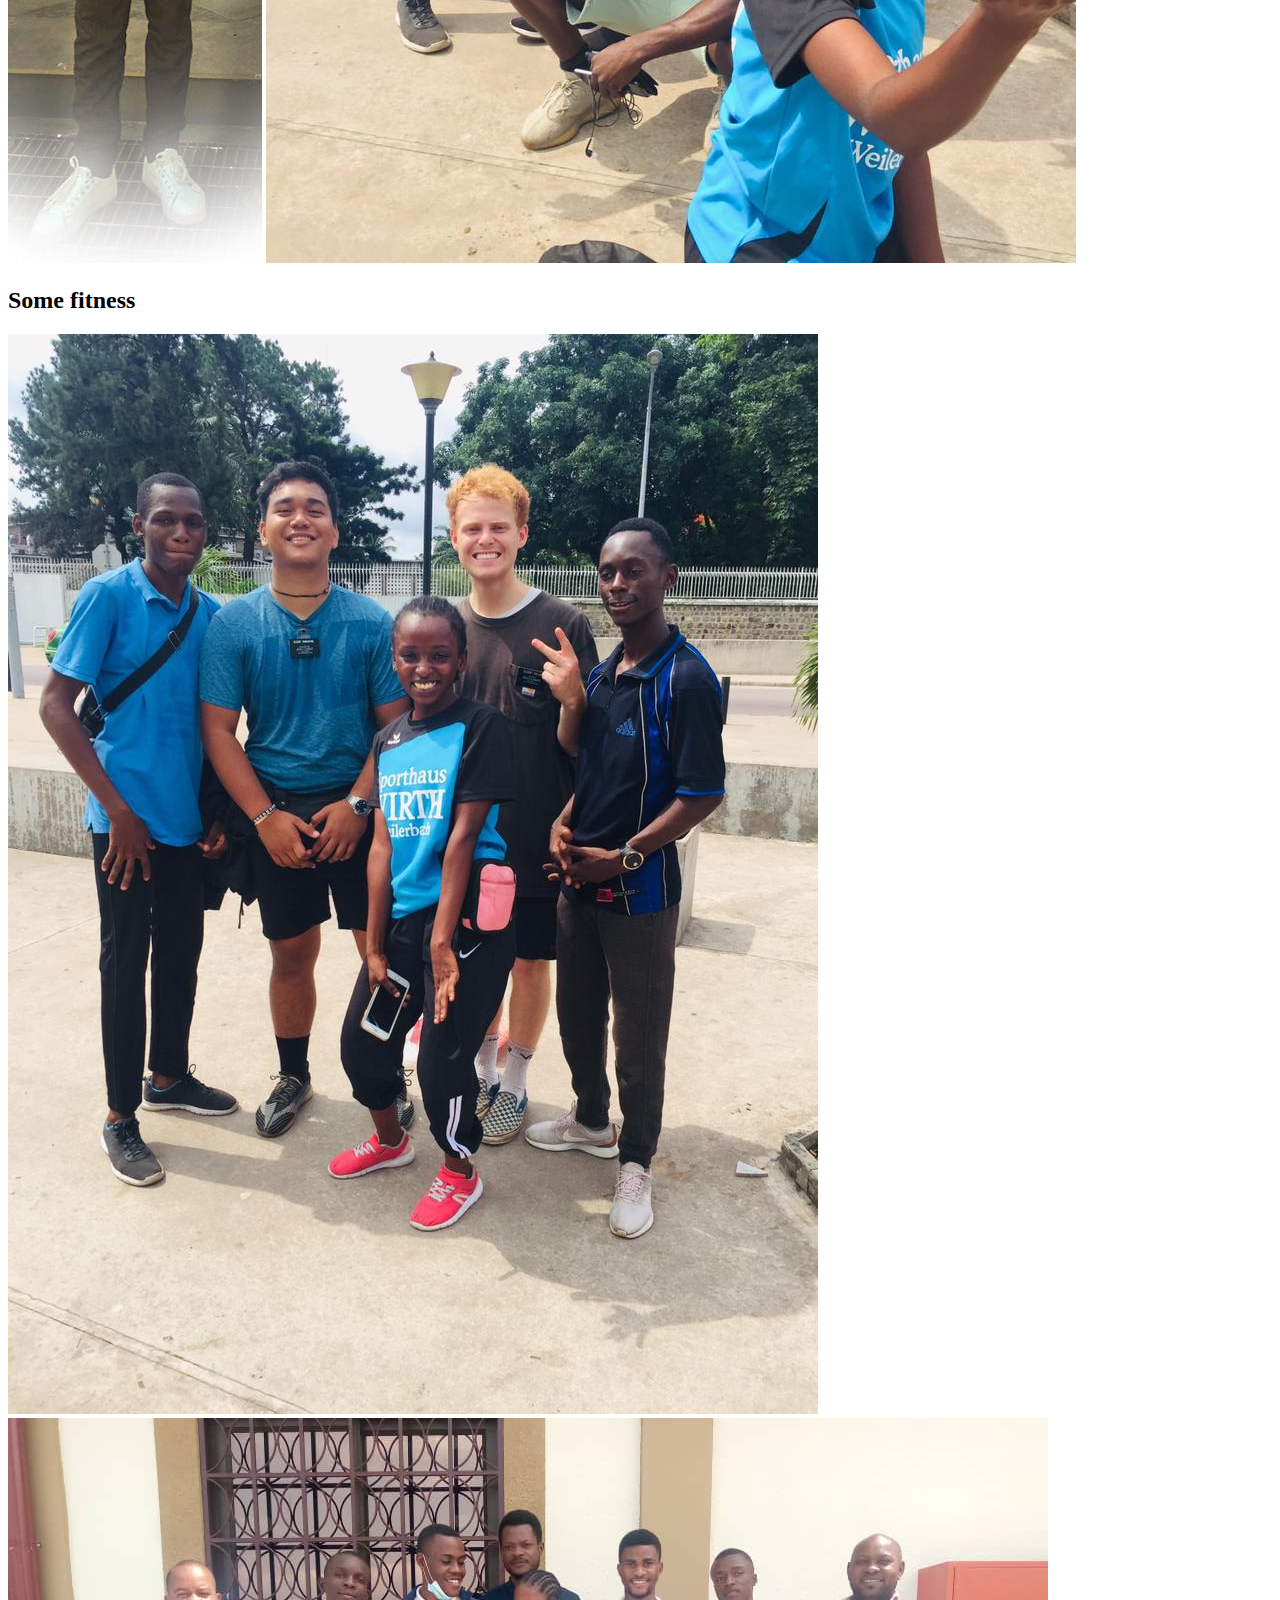
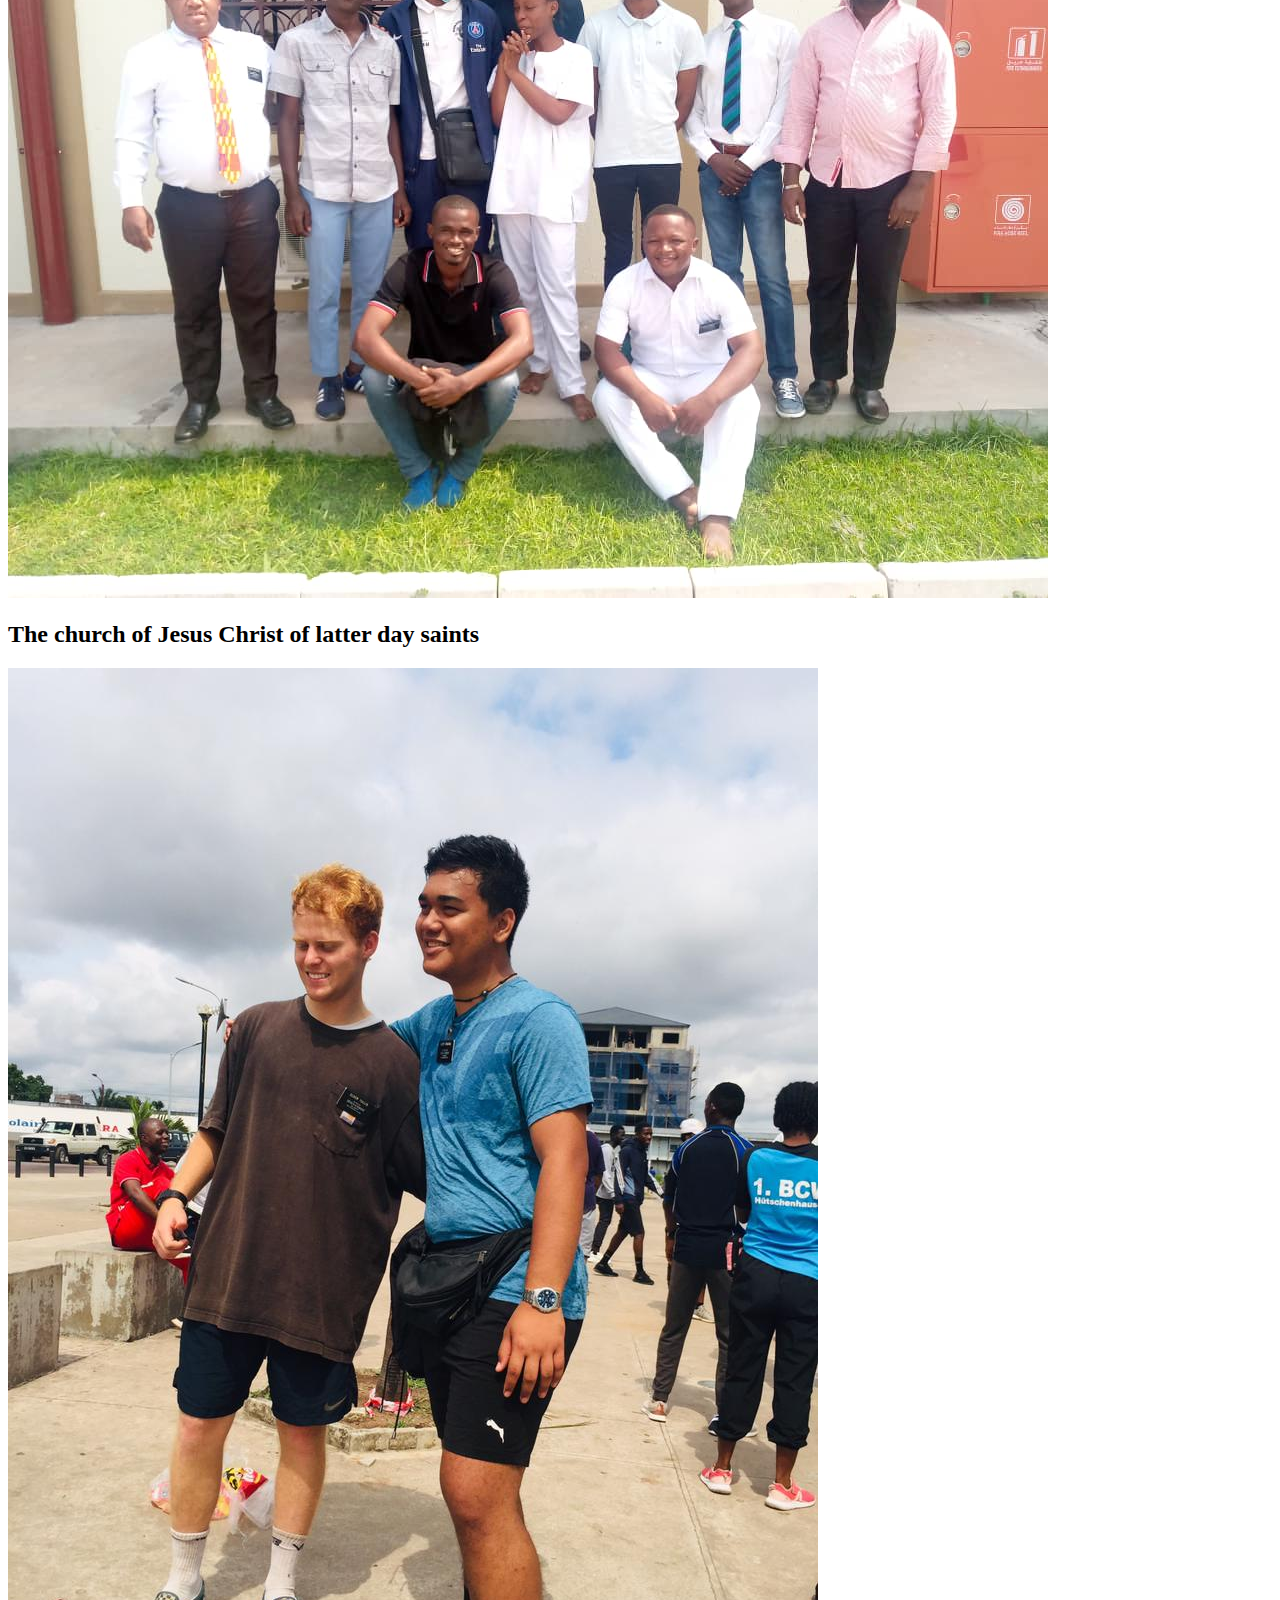
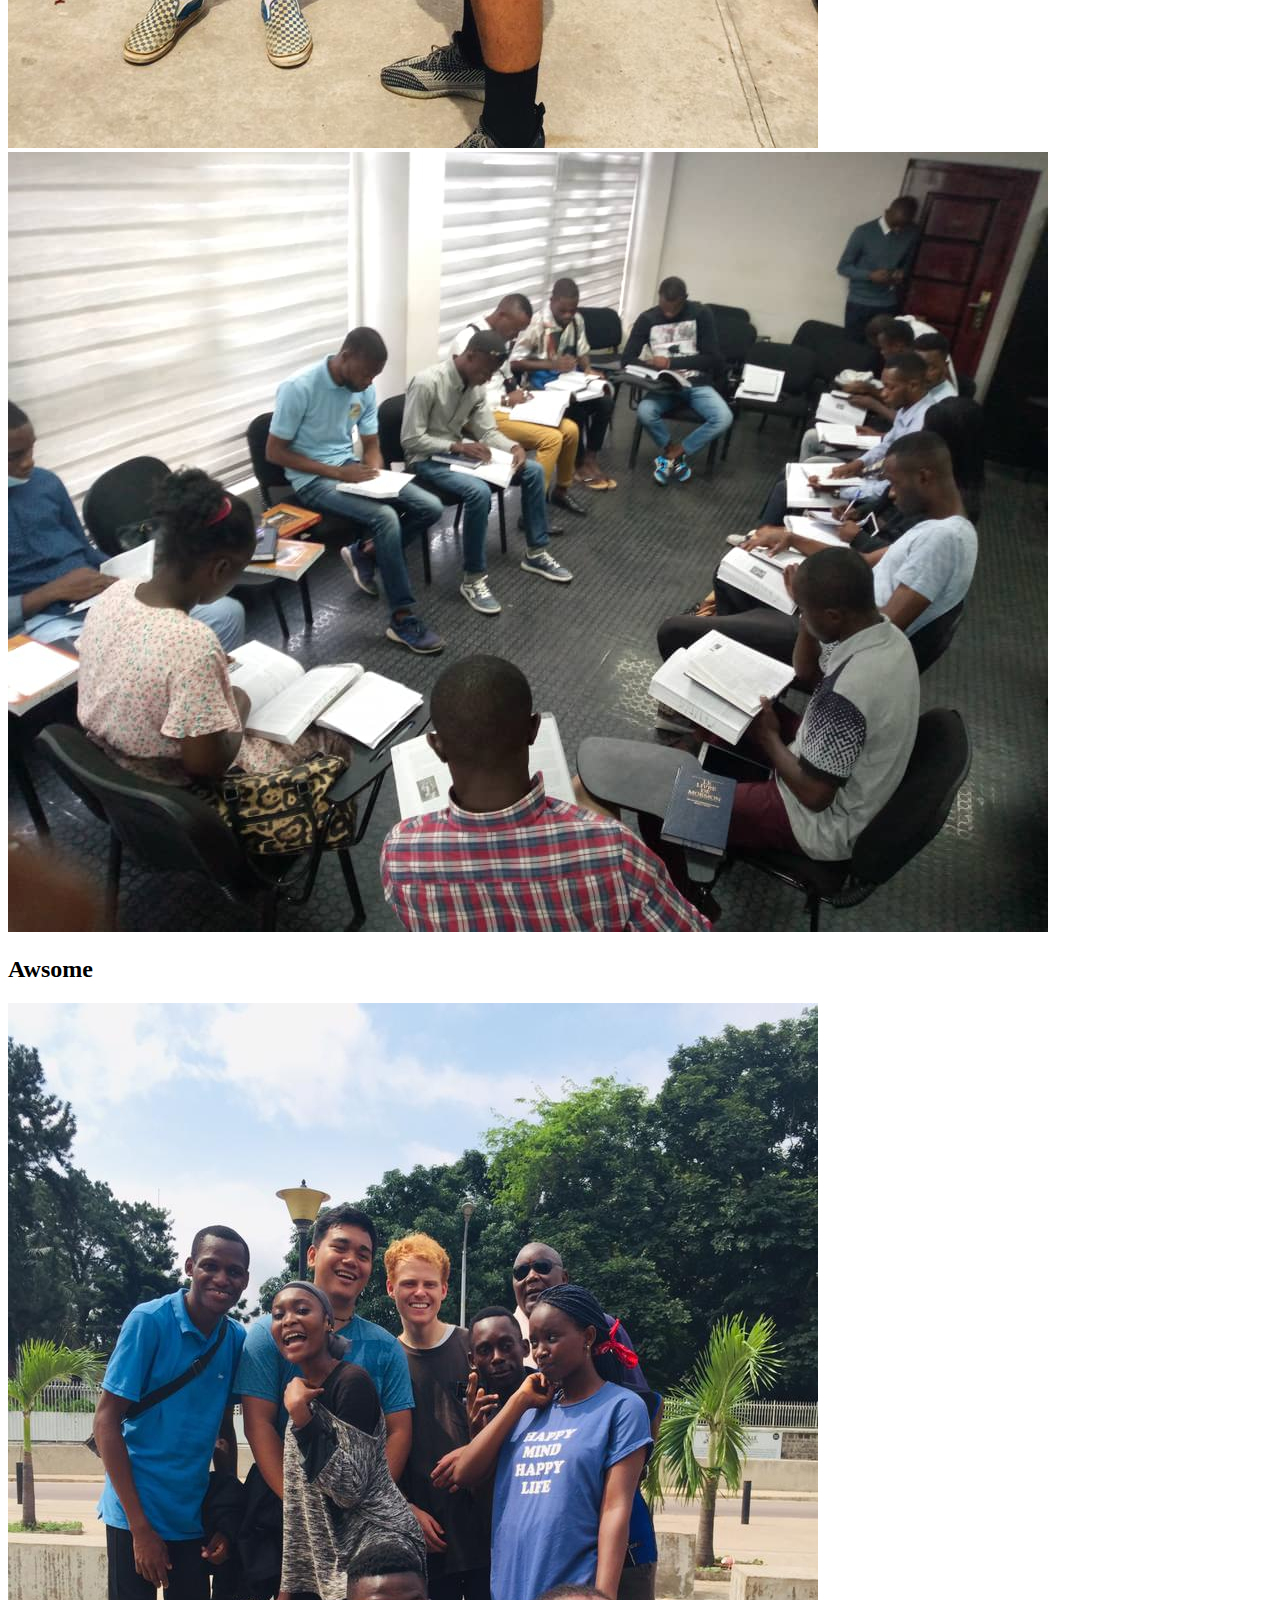
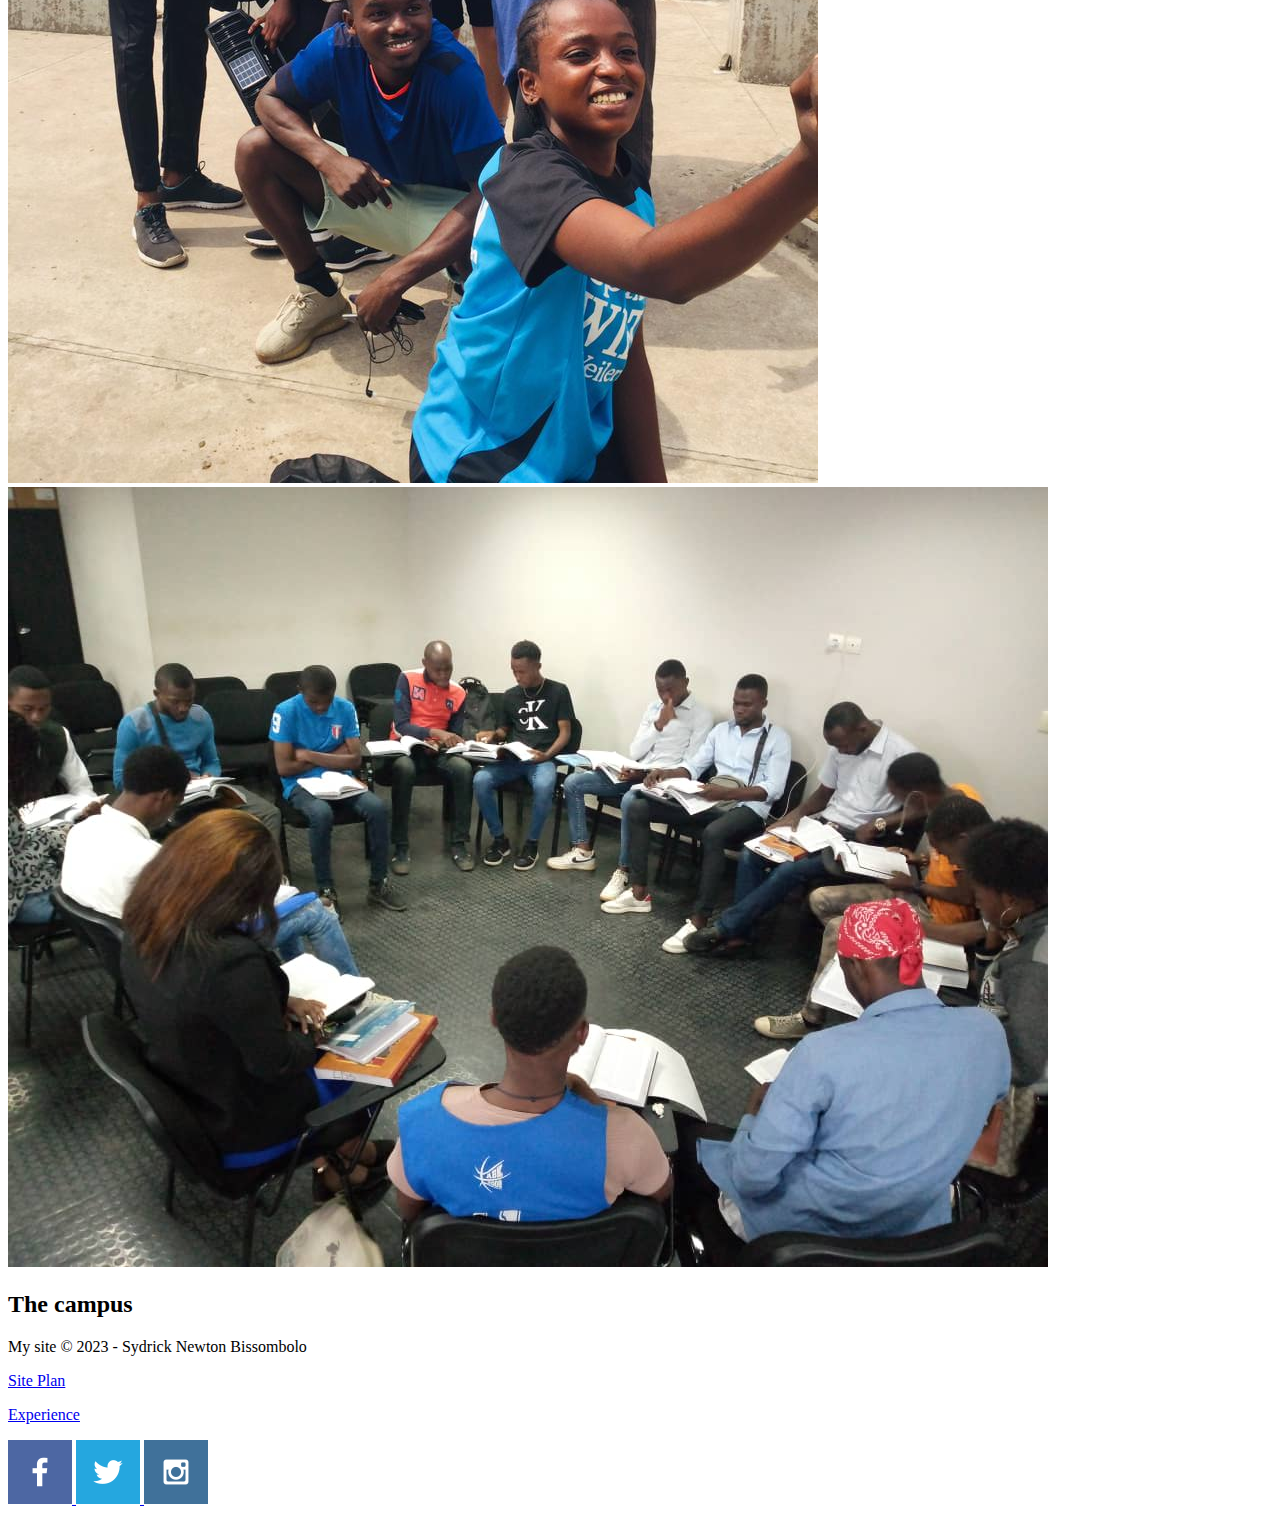
==== commit 506ffdc3: "subpages" ====
--- a/index.html
+++ b/index.html
@@ -1,226 +1,72 @@
+<!DOCTYPE html>
+<html lang="en">
+<head>
+	<meta charset="UTF-8">
+	<meta name="viewport" content="width=device-width, initial-scale=1.0">
+	<title>My Home Page</title>
+</head>
+<body>
+	<header>
+        <a id="logo_link" href="index1.html">
+            <img class="logo" src="images/mylogo2.png" alt="My Logo">
+		<h1>Welcome to my Personal Site</h1>
+		<nav>
+			<a href="site-plan.html">Site plan</a>
+			<a href="index.html">Home</a>
+			<a href="resume.html">Resume</a>
+			<a href="professionalism.html">Experience</a>
+			
+		</nav>
+	</header>
 
-<!DOCTYPE html>
-<html lang="en-us">
-    
-  <head>
-    <meta charset="utf-8">
-    <title>My personal Website</title>
-    <link type="text/css" rel="stylesheet" href="styles/site-plan.css">
-  </head>
+	<main>
+		<section>
+			<h2>About Me</h2>
+			<p>
+				Welcome to My Personal Website. I am so happy to tell you about me through this website, I hope you will enjoy knowing about me!
+        		I am a young boy born and raised in Congo Brazzaville and I am 22 years old. I like to play Basketball when I am free form my daily occupations.
+        		I am from a family of 7 people where I am the first boy and I love my family so much. I like knowing new things about our Lord Jesus Christ and His teachings.
+        		I love to go to church and meet new people every sunday. I love the Gospel of Jesus Christ. My favorite food is chicken 'fried chicken with saucce' I also like to eat bananas, those are my favorite fruits.
+        		When it comes to cook, I do not really know how to cook, but I like to cook even though I do not cook very well. I love being taught to cook, because one of my best wishes is to know how to cook someday and do it for my family.
+			</p>
+		</section>
+		<section class="me-card">
+			<img class="card-img" src="images/mypicture.jpg" alt="a picture of me">
+			<img class="icon" src="images/fitness.jpg" alt="sports">
+			<h2>Some fitness</h2>
+		</section>
+		<section class="brothers-card">
+			<img class="card-img" src="images/mybrothers.jpg" alt="my dear brothers">
+			<img class="icon" src="images/Baptism.jpg" alt="th church">
+			<h2>The church of Jesus Christ of latter day saints</h2>
+		</section>
+		<section class="awsome-card">
+			<img class="card-img" src="images/awsome.jpg" alt="lovely">
+			<img class="icon" src="images/prayer.jpg" alt="pray">
+			<h2>Awsome</h2>
+		</section>
+		<section class="wahooo-card">
+			<img class="card-img" src="images/socool.jpg" alt="school">
+			<img class="icon" src="images/thecampus.jpg" alt="tremendous">
+			<h2>The campus</h2>
+		</section>
+	</main>
 
-  <body>
-    <header>
-      <h1>Mr. Newton Site Plan</h1>
-      <h2>Newton Bissombolo</h2>
-      <h2>WDD 130-WDD 130-03</h2>
-      <!-- In the header above, add the name or your site, your name and class number. For example if you are in section 3 you would put WDD 130.03 -->
-    </header>
-    <main>
-
-      <!-- ------------------------Steps 2-3------------------------------ -->
-      <hr>
-      <h2>Overview</h2>
-      <h3>Purpose</h3>
-      <p>This website is going to be a website that talks about me in general, my abilities, skills... That will allow people to know who I am and what I am trained to do</p>  <!-- change this -->
-
-
-      <h3>Audience</h3>
-      <p>The intended audience are  the employers who have never heard of me and my capacities. However, they are searching for information relevant to me or my services on Google in order to solve a problem.</p>  <!-- change this -->
-
-      <hr>
-      <h2>Branding</h2>
-      <h3>Website Logo</h3>
-      <!-- Replace this with some sort of logo for your site.  A logo can be as simple as the name of your site in a nice font :) -->
-      <img src="images/mylogo2.png" alt="Logo image" />
-      <hr>
-      <h2>
-        Style Guide
-      </h2>
-
-      <!-- ------------------------Steps 4-8------------------------------ -->
-
-      <h3>
-        Color Palette
-      </h3>
-      <!--  The colors you choose for a website are one of the most important decisions you will make. Follow the instructions on the activity in iLearn then return and replace the color codes below with the hex color codes (the 6 digit numbers that show at the bottom of each color) for the colors you have chosen below.  You should have at least 2 colors but do not have to fill in all 4 if you do not need them.  -->
-
-      <!-- Copy and paste the URL to your finished palette below Make sure to paste it into both spots -->
-      Palette URL: <a href="https://coolors.co/80625f-785938-d5dc16-886f68-64232b" target="_blank">https://coolors.co/80625f-785938-d5dc16-886f68-64232b</a>
-
-
-      <table class="colors">
-        <tr>
-            <th>Primary</th>
-            <th>Secondary</th>
-            <th>Accent 1</th>
-            <th>Accent 2</th>
-        </tr>
-        <!-- Replace the numbers in the boxes below with your hex color codes. Then switch to the site-plan.css file and change your colors there as well. -->
-        <tr>
-            <td class="primary">#80625f</td>
-            <td class="secondary">#d5dc16</td>
-            <td class="accent1">#64232b</td>
-            <td class="accent2"></td>
-        </tr>
-      </table>
-
-      <!-- ------------------------Step 9------------------------------ -->
-
-      <h3>
-        Typography
-      </h3>
-      <!-- Choose a font for your paragraphs (body copy) and headlines. What font(s) have you chosen? Why did you choose what you did?  Make sure to review the list of web safe fonts at W3Schools.org as a starting point.  Think also about which of your colors above you might use for background and font colors. -->
-
-      <h4>
-        Heading Font: Swap <!-- change this -->
-      </h4>
-      <h4>
-        Paragraph Font: Oswald <!-- change this -->
-      </h4>
-      <h3>
-        Normal paragraph example
-      </h3>
-      <p>
-        This is a great way to know more about me and my abilities.
-        I am a great and concentrated worker, I love working and serving others.
-        I am able to work under presure and know how to save time while working.
-      </p>
-      <h3>
-        Colored paragraph example
-      </h3>
-      <p class="colored">
-        Knowing that I am a son of God, I always understand my surroundings and their needs.
-        I am not a perfect person but, I am trying to be at any level to satisfy everyone around me. 
-      </p>
-
-      <!-- ------------------------Step 10------------------------------ -->
-
-      <h3>
-        Navigation
-      </h3>
-      <!-- Think about how you want your navigation bar to look. In the site-plan.css file change the colors to your colors to get the look you desire. --> 
-      <nav>
-        <a href="#">Home</a>
-        <a href="child1.html">Resume</a>
-        <a href="child2.html">Professionalism</a>
-      </nav>
-      <hr>
-      <h2>
-        Site Map
-      </h2>
-      <div class="sitemap">
-        <div class="sm-home">
-          Home
+    <footer>
+        <p>My site &copy; 2023 - Sydrick Newton Bissombolo</p>
+        <p><a href="site-plan.html">Site Plan</a></p>
+        <p><a href="profesionalism.html">Experience</a></p>
+        <div class="social">
+            <a href="https://facebook.com">
+                <img src="images/facebook.png" alt="fb icon">
+            </a>
+            <a href="https://twitter.com">
+                <img src="images/twitter.png" alt="twitter icon">
+            </a>
+            <a href="https://instagram.com">
+                <img src="images/instagram.png" alt="instagram icon">
+            </a>
         </div>
-        <div class="sm-child2.html">
-          Resume <!-- change this -->
-        </div>
-        <div class="sm-child2.html">
-          Professionalism  <!-- change this -->
-        </div>
-
-        <div class="top">
-          &nbsp;
-        </div>
-        <div class="left">
-          &nbsp;
-        </div>
-        <div class="right">
-          &nbsp;
-        </div>
-
-      </div>
-
-      <!-- --------Content Section -------------- -->
-      <hr>
-      <h2>
-        Content
-      </h2>
-      <h3>Home page</h3>
-      <p>
-        Welcome to My Personal Website. I am so happy to tell you about me through this website, I hope you will enjoy knowing about me!
-        I am a young boy born and raised in Congo Brazzaville and I am 22 years old. I like to play Basketball when I am free form my daily occupations.
-        I am from a family of 7 people where I am the first boy and I love my family so much. I like knowing new things about our Lord Jesus Christ and His teachings.
-        I love to go to church and meet new people every sunday. I love the Gospel of Jesus Christ. My favorite food is chicken 'fried chicken with saucce' I also like to eat bananas, those are my favorite fruits.
-        When it comes to cook, I do not really know how to cook, but I like to cook even though I do not cook very well. I love being taught to cook, because one of my best wishes is to know how to cook someday and do it for my family.
-      </p>
-      <p>Images for the Home page</p>
-        <img src="images/mypicture.jpg" alt="Picture of me">
-        <img src="images/mybrothers.jpg" alt="image for homepage">
-
-      </ul>
-      <h3>child1</h3>
-      <p>
-        This website is all about me and my interests. I hope you find it interesting! Here you will have a brief resume of my capacities and skills. I am a student in computer programming and I am looking forward to getting my bachelor's degree
-        in applied technology. I am a hard worker and I dislike failure, I always want to be on top of myself and I am difficult to be satisfied by myself. I have studied in marien ngouabi university,
-        but I did not study there for a long time because I did not find my major there. So I decided to get my enrollment in BYU where I found my major which is computer programming.
-        I hope when reading this brief Overview of me you will find it intersting and maybe offer me a job and I promise that if that is so, I will be a very hard worker, you will not be deceived upon me. 
-      </p>
-      <p>Images for the child1</p>
-        <img src="images/socool.jpg" alt="fitness teacher">
-        <img src="images/loveyou.jpg" alt="my dear friends">
-
-      </ul>
-      <h3>child2</h3>
-      <p>
-        Here you have my cv, an Overview of my knowledge and importantly my Hobbies and interests(I may change this sir!)
-        I have a A-level in Biology and a certificate secrity risk management. I am currently working as an administrative assistant at the campus.
-        I like my job, I receive and direct people about how the campus works. I have also worked as a freelence teacher of English i my country the Republic of the Congo.
-        Now I am looking for new challenges and jobs to work on and proof that I am worthy of confidence... 
-      </p>
-      <p>Images for the child2</p>
-        <img src="images/awsome.jpg" alt="one of my favorites">
-        <img src="images/fitness.jpg" alt="some fitness">
-
-      </ul>
-      <hr>
-      <h2>
-        Wireframes
-      </h2>
-      <p>
-        Create three wireframes for your site. One for each page and list them here</p>
-
-      <h3>Home</h3>
-      <p>         
-        <div class="container">
-          <div class="wireframe">
-            <div class="header">
-
-        </div>
-      </p>
-        <div>
-          <img src="images/wireframe1.png" alt="Image 1">
-          <p>Lorem ipsum dolor sit amet, consectetur adipiscing elit. Fusce commodo libero vitae tellus bibendum auctor. Vestibulum ante ipsum primis in faucibus orci luctus et ultrices posuere cubilia Curae; Sed sit amet sollicitudin libero. Etiam eleifend elementum augue a commodo. Integer accumsan turpis vel suscipit iaculis. Ut vel lacus blandit, rhoncus mi nec, varius massa. Donec ut lacus eu magna pretium commodo ut in augue. Nam non fermentum dolor. Aliquam pulvinar aliquet augue id faucibus.</p>
-        </div>
-        <div>
-          <div class="footer">
-        </div>
-        
-
-      <h3>[Page 2]</h3>
-      <p>         
-        <div class="container">
-          <div class="wireframe">
-            <div class="header">
-
-        </div>
-      </p>
-        <div>
-          <img src="images/wireframe2.png" alt="Image">
-          <p>Lorem ipsum dolor sit amet, consectetur adipiscing elit. Fusce commodo libero vitae tellus bibendum auctor. Vestibulum ante ipsum primis in faucibus orci luctus et ultrices posuere cubilia Curae; Sed sit amet sollicitudin libero. Etiam eleifend elementum augue a commodo. Integer accumsan turpis vel suscipit iaculis. Ut vel lacus blandit, rhoncus mi nec, varius massa. Donec ut lacus eu magna pretium commodo ut in augue. Nam non fermentum dolor. Aliquam pulvinar aliquet augue id faucibus.</p>
-        </div>     
-        <p>         
-          <div class="container">
-            <div class="wireframe">
-              <div class="header">
-  
-          </div>
-        </p>
-          <div>
-            <img src="images/wireframe3.png" alt="Image 2">
-            <p>Lorem ipsum dolor sit amet, consectetur adipiscing elit. Fusce commodo libero vitae tellus bibendum auctor. Vestibulum ante ipsum primis in faucibus orci luctus et ultrices posuere cubilia Curae; Sed sit amet sollicitudin libero. Etiam eleifend elementum augue a commodo. Integer accumsan turpis vel suscipit iaculis. Ut vel lacus blandit, rhoncus mi nec, varius massa. Donec ut lacus eu magna pretium commodo ut in augue. Nam non fermentum dolor. Aliquam pulvinar aliquet augue id faucibus.</p>
-          </div>
-    </main>
-  </body>
-
-</html>+    </footer>
+    </body>
+    </html>
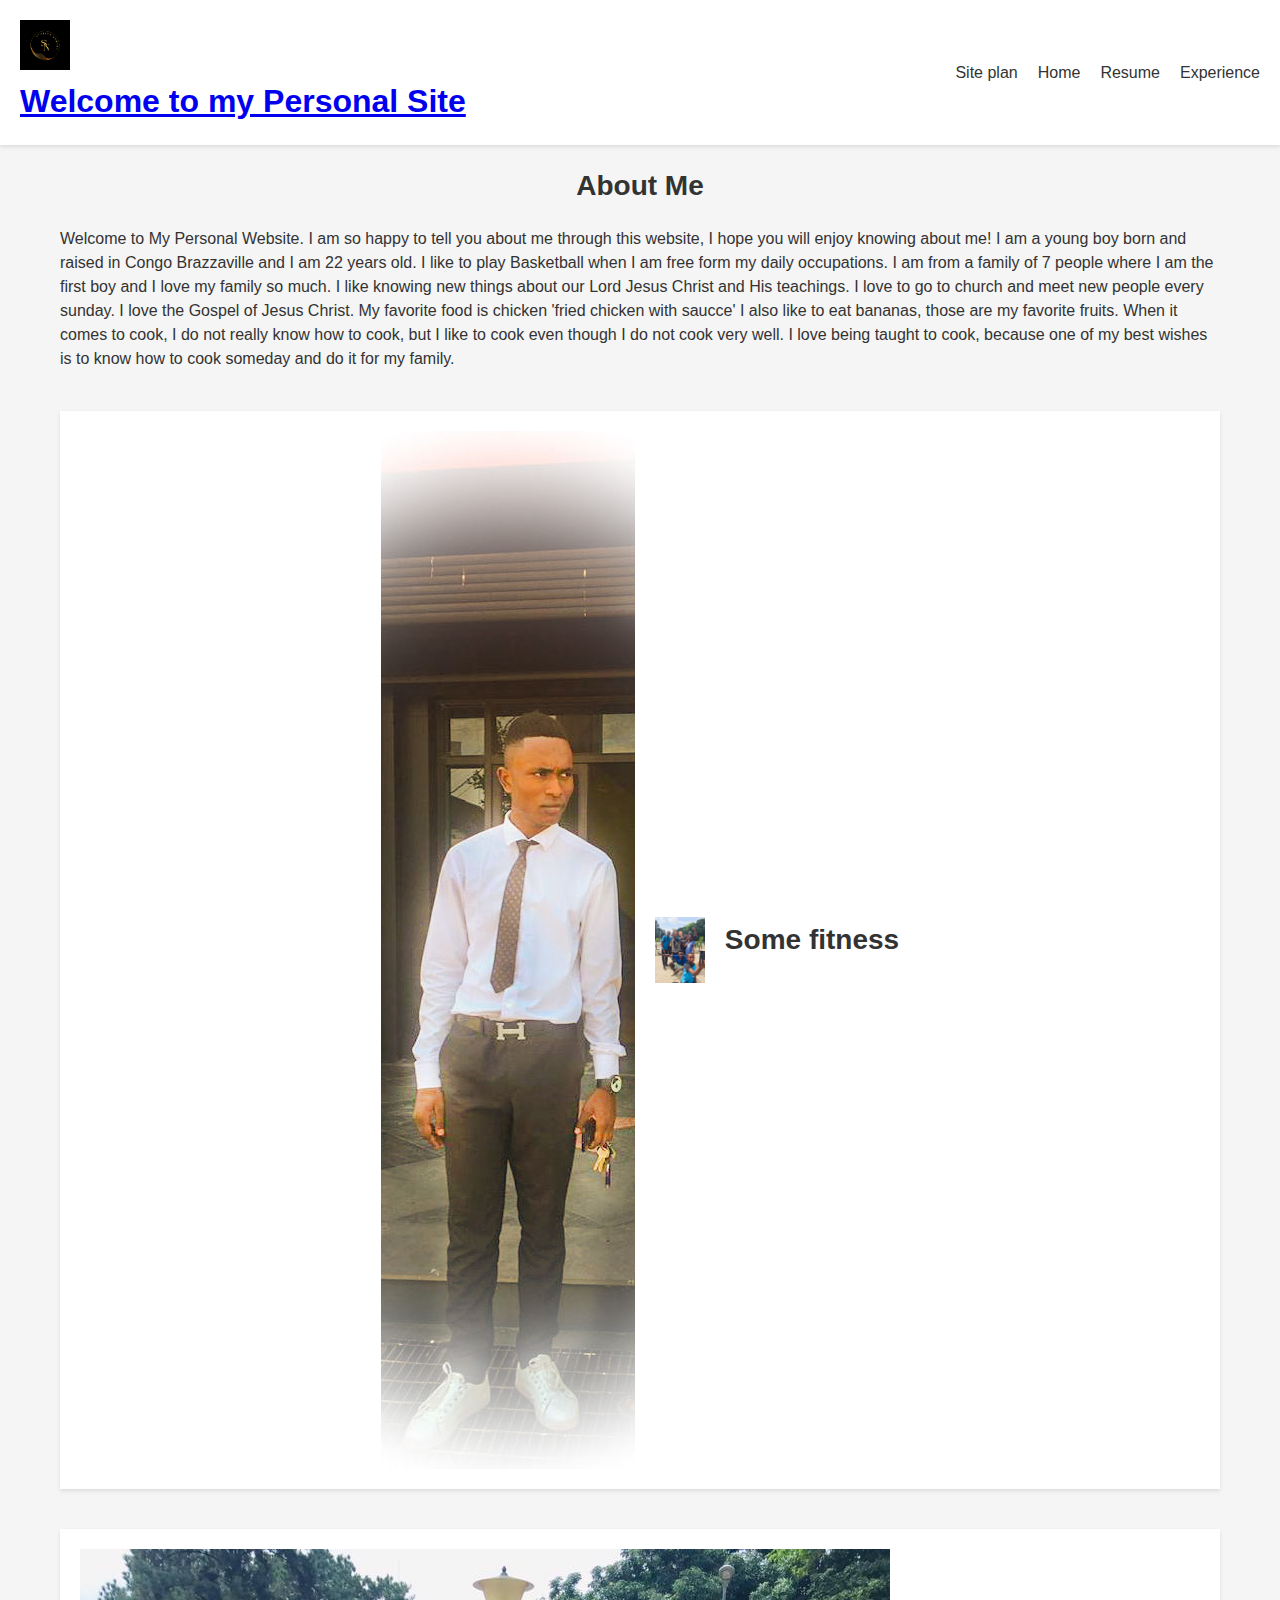
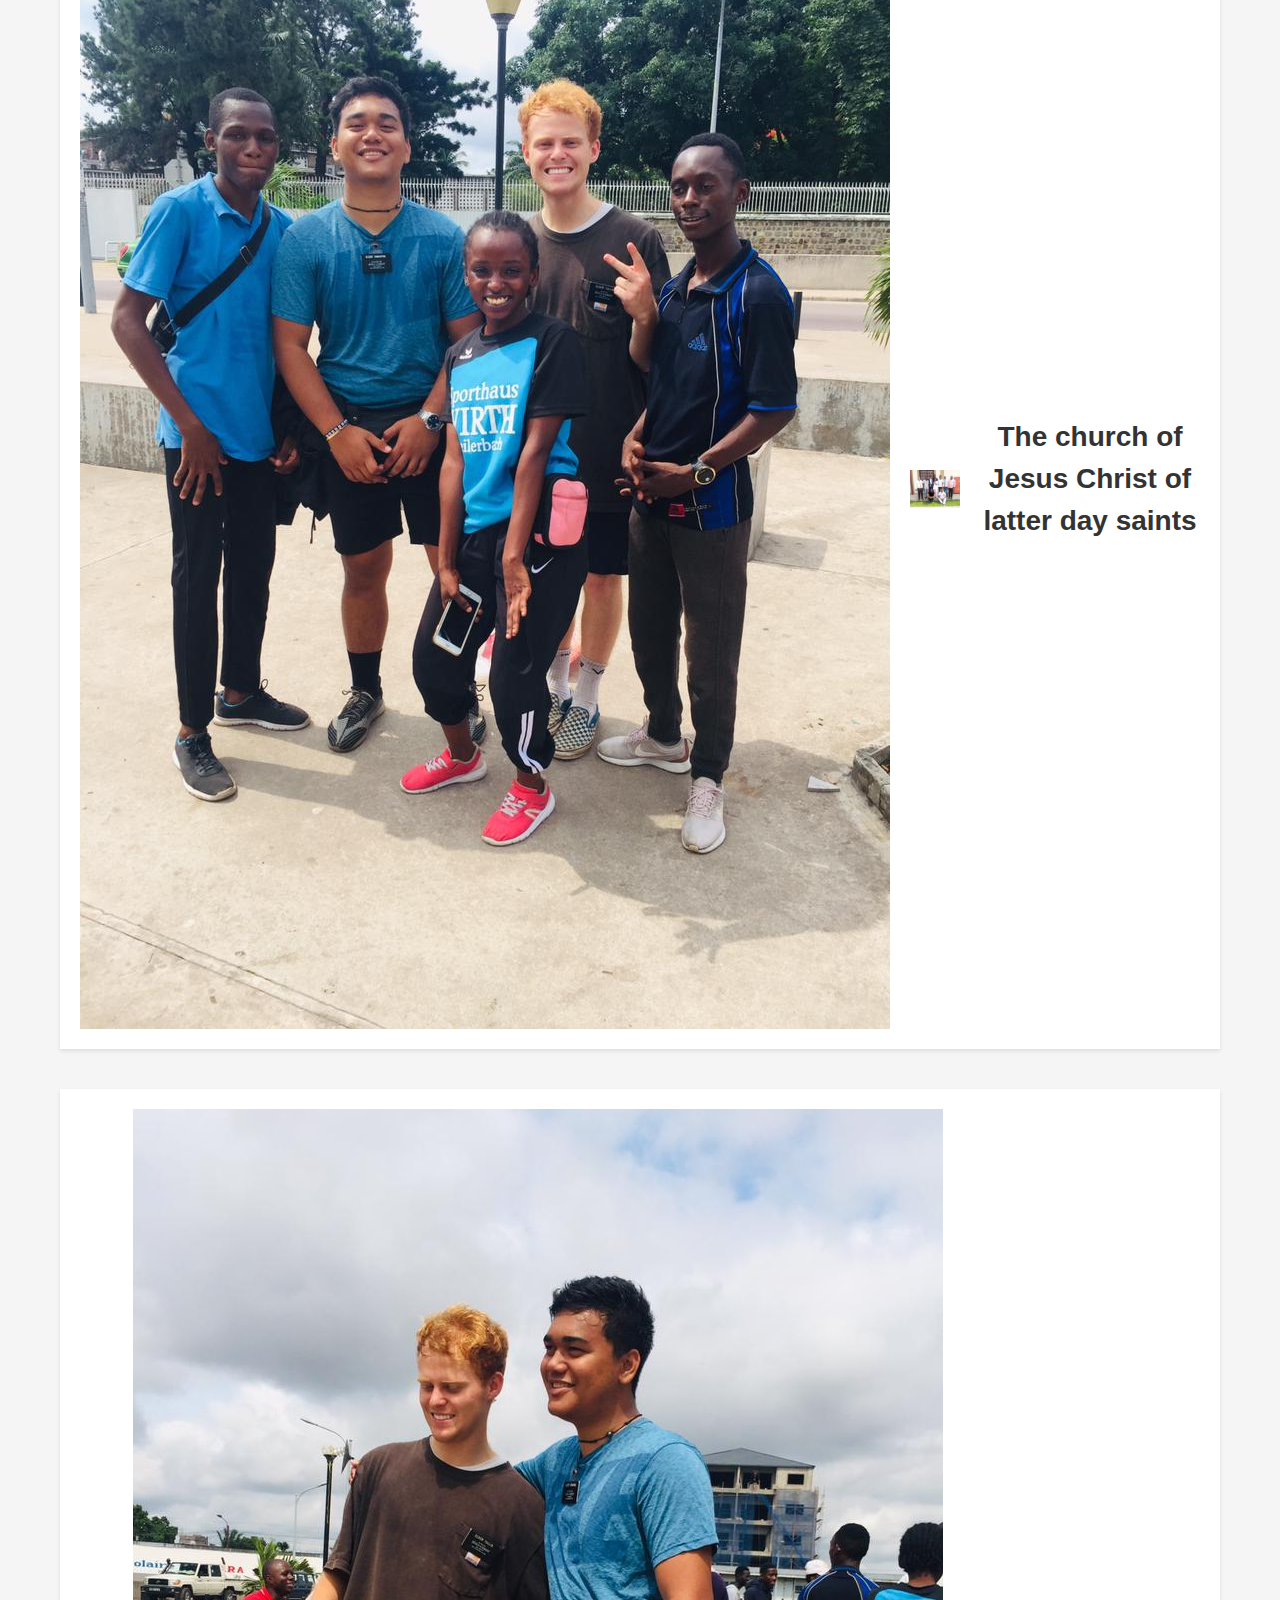
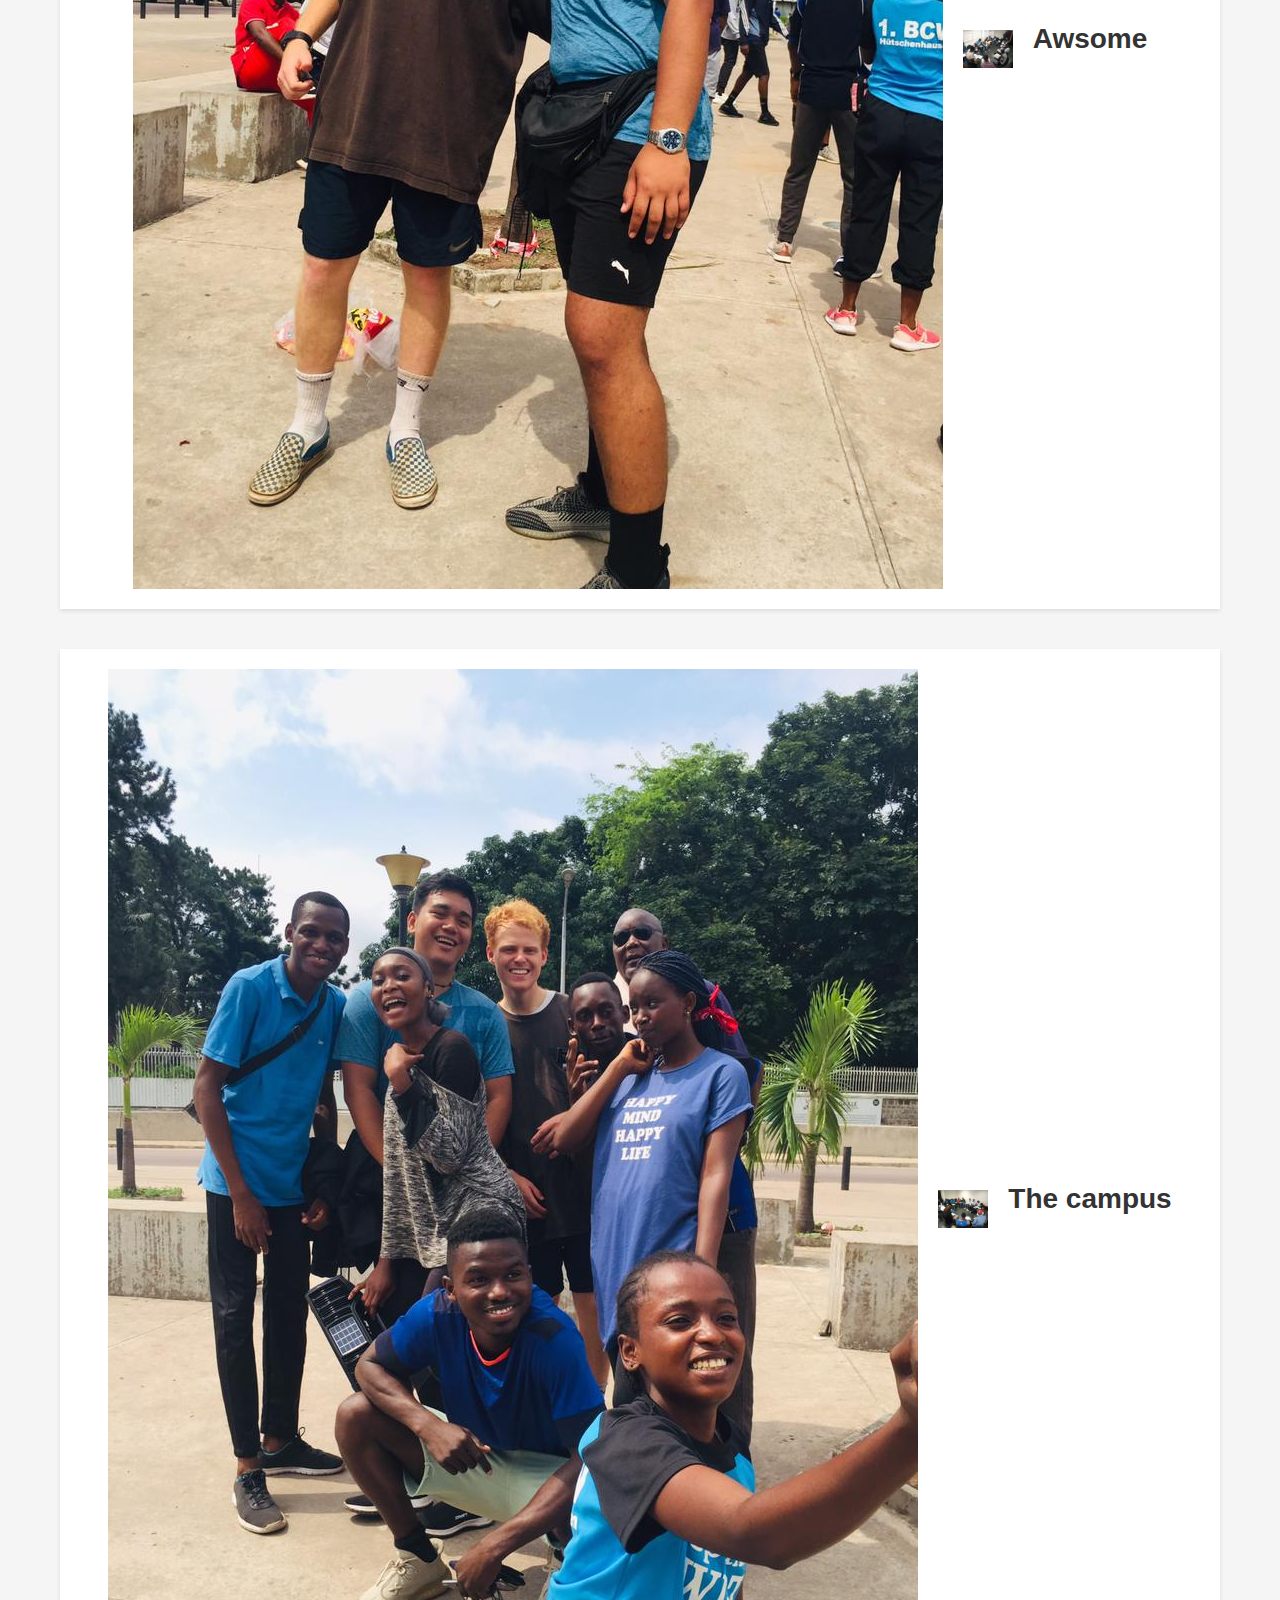
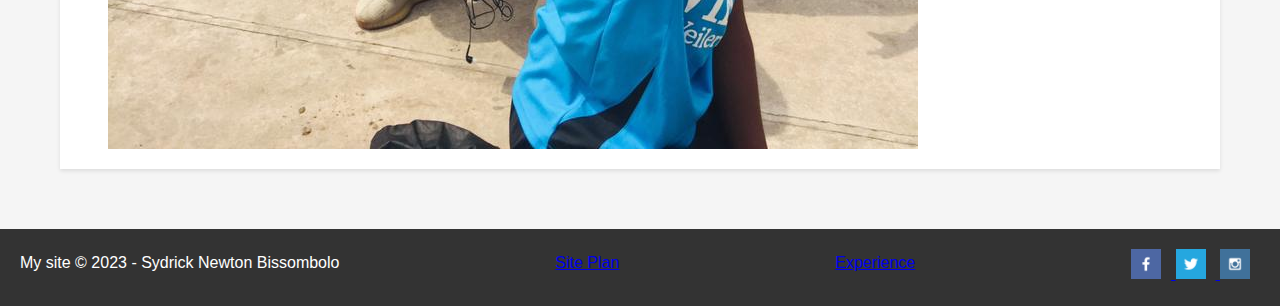
==== commit 0dcb91fc: "home page css" ====
--- a/index.html
+++ b/index.html
@@ -4,6 +4,7 @@
 	<meta charset="UTF-8">
 	<meta name="viewport" content="width=device-width, initial-scale=1.0">
 	<title>My Home Page</title>
+	<link rel="stylesheet" href="styles/home-page.css">
 </head>
 <body>
 	<header>
--- a/styles/home-page.css
+++ b/styles/home-page.css
@@ -0,0 +1,109 @@
+/* Reset styles */
+* {
+    margin: 0;
+    padding: 0;
+    box-sizing: border-box;
+  }
+  
+  /* Body styles */
+  body {
+    font-family: Arial, sans-serif;
+    font-size: 16px;
+    line-height: 1.5;
+    color: #333;
+    background-color: #f5f5f5;
+  }
+  
+  /* Header styles */
+  header {
+    background-color: #fff;
+    padding: 20px;
+    box-shadow: 0px 2px 4px rgba(0, 0, 0, 0.1);
+    display: flex;
+    justify-content: space-between;
+    align-items: center;
+  }
+  
+  .logo {
+    height: 50px;
+  }
+  
+  nav {
+    display: flex;
+  }
+  
+  nav a {
+    margin-left: 20px;
+    text-decoration: none;
+    color: #333;
+  }
+  
+  nav a:hover {
+    color: #0077c2;
+  }
+  
+  /* Main styles */
+  main {
+    max-width: 1200px;
+    margin: 0 auto;
+    padding: 20px;
+  }
+  
+  section {
+    margin-bottom: 40px;
+  }
+  
+  h2 {
+    font-size: 28px;
+    margin-bottom: 20px;
+    text-align: center;
+  }
+  
+  p {
+    margin-bottom: 20px;
+  }
+  
+  .me-card,
+  .brothers-card,
+  .awsome-card,
+  .wahooo-card {
+    background-color: #fff;
+    padding: 20px;
+    box-shadow: 0px 2px 4px rgba(0, 0, 0, 0.1);
+    display: flex;
+    justify-content: center;
+    align-items: center;
+  }
+  
+  .card-img {
+    max-width: 100%;
+    height: auto;
+    margin-right: 20px;
+  }
+  
+  .icon {
+    max-width: 50px;
+    height: auto;
+    margin-right: 20px;
+  }
+  
+  /* Footer styles */
+  footer {
+    background-color: #333;
+    color: #fff;
+    padding: 20px;
+    display: flex;
+    justify-content: space-between;
+    align-items: center;
+  }
+  
+  footer p {
+    margin-bottom: 10px;
+  }
+  
+  .social img {
+    max-width: 30px;
+    height: auto;
+    margin-right: 10px;
+  }
+  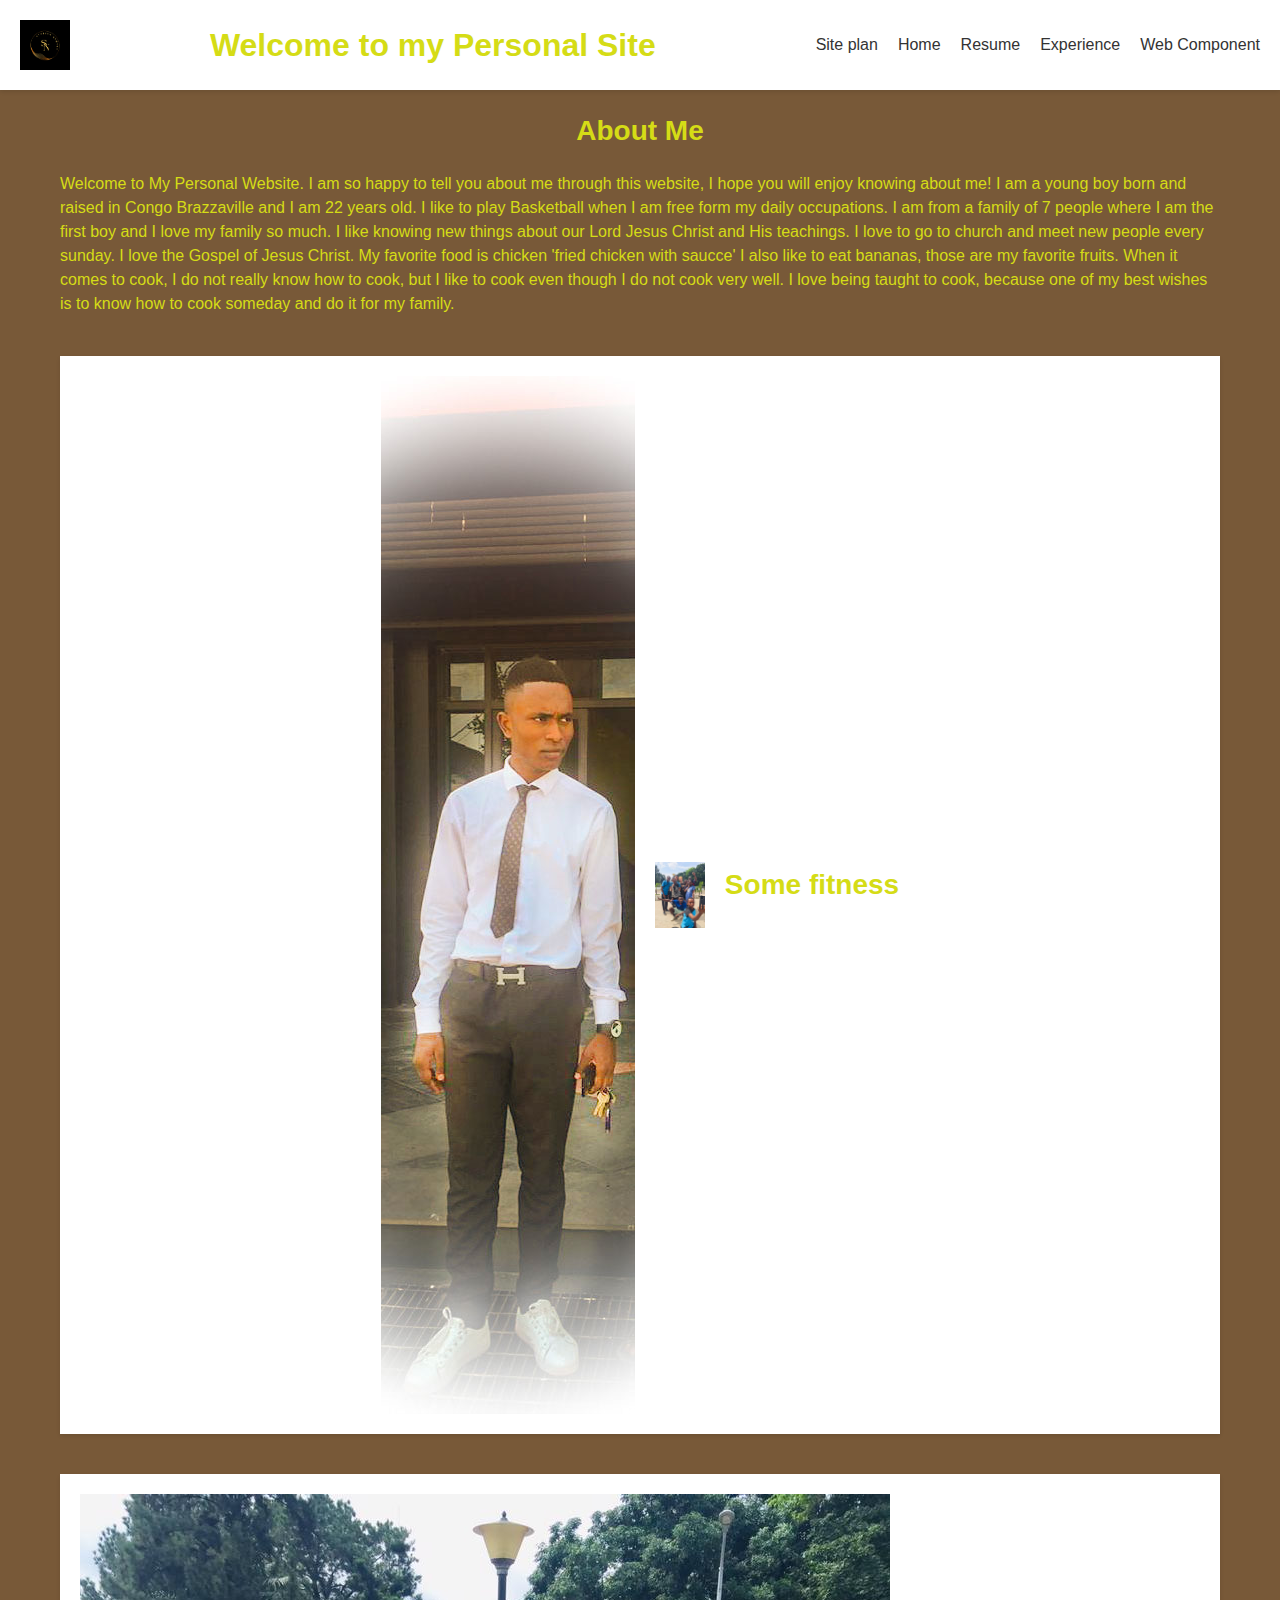
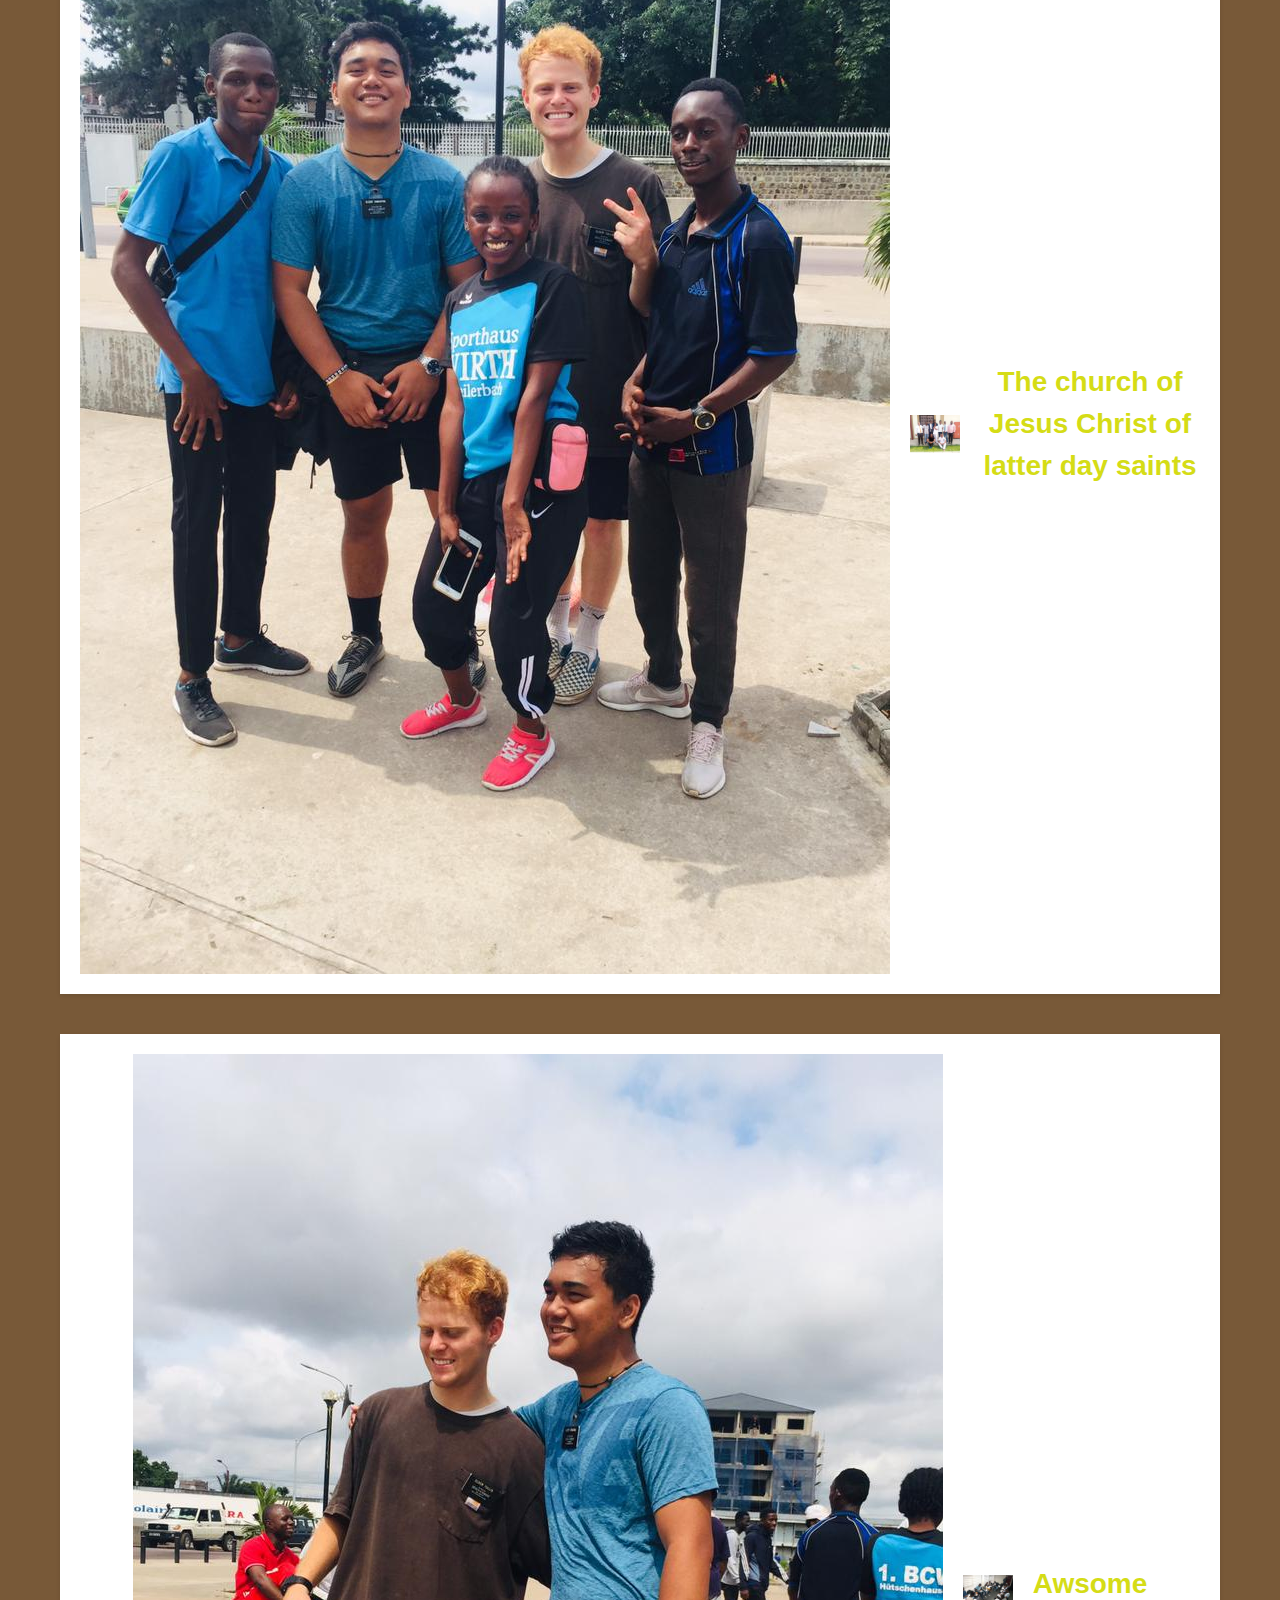
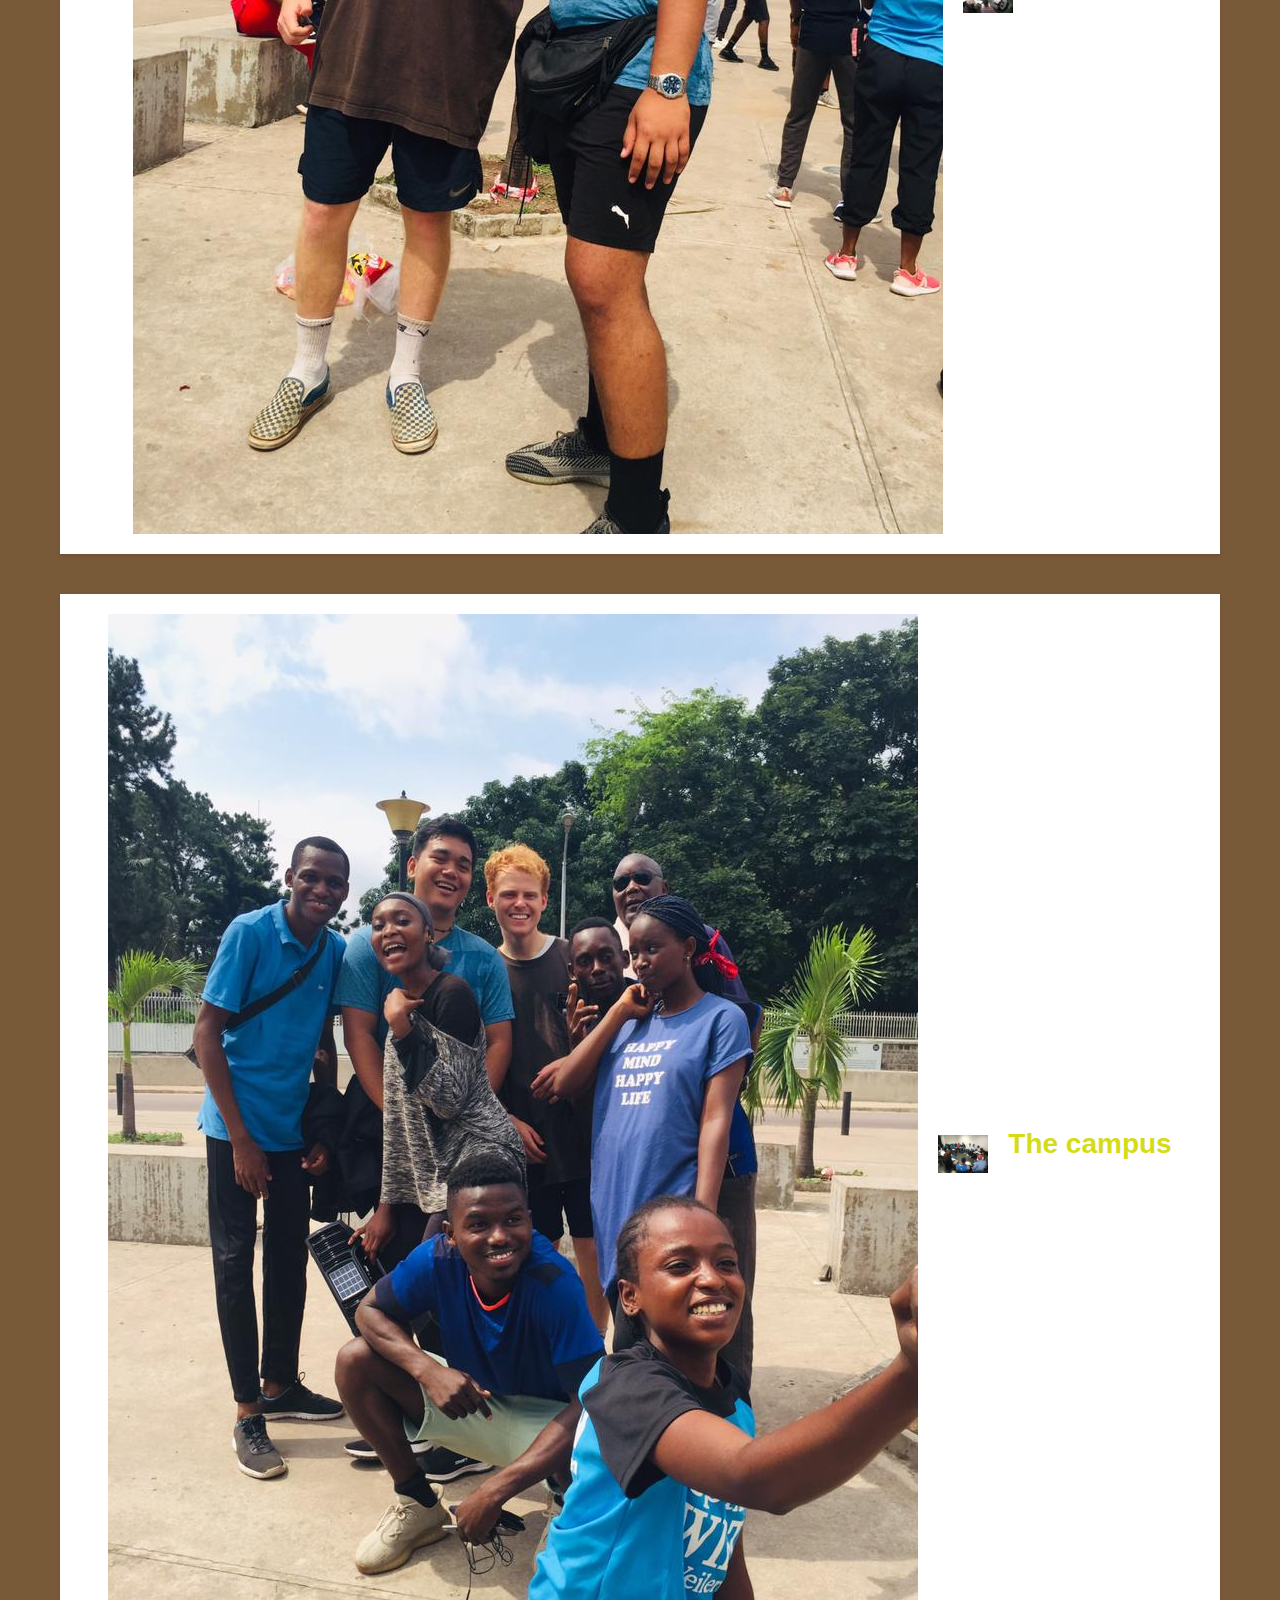
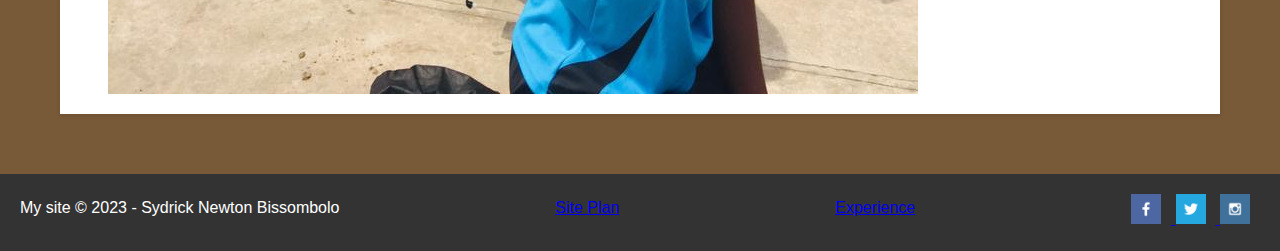
==== commit fb8fff4e: "some fixes were made" ====
--- a/index.html
+++ b/index.html
@@ -8,7 +8,6 @@
 </head>
 <body>
 	<header>
-        <a id="logo_link" href="index1.html">
             <img class="logo" src="images/mylogo2.png" alt="My Logo">
 		<h1>Welcome to my Personal Site</h1>
 		<nav>
@@ -16,6 +15,7 @@
 			<a href="index.html">Home</a>
 			<a href="resume.html">Resume</a>
 			<a href="professionalism.html">Experience</a>
+			<a href="web-compo.html">Web Component</a>
 			
 		</nav>
 	</header>
--- a/styles/home-page.css
+++ b/styles/home-page.css
@@ -7,11 +7,11 @@
   
   /* Body styles */
   body {
-    font-family: Arial, sans-serif;
+    font-family: Arial, Helvetica, sans-serif;
     font-size: 16px;
     line-height: 1.5;
-    color: #333;
-    background-color: #f5f5f5;
+    color: #d5dc16;
+    background-color: #785938;
   }
   
   /* Header styles */
